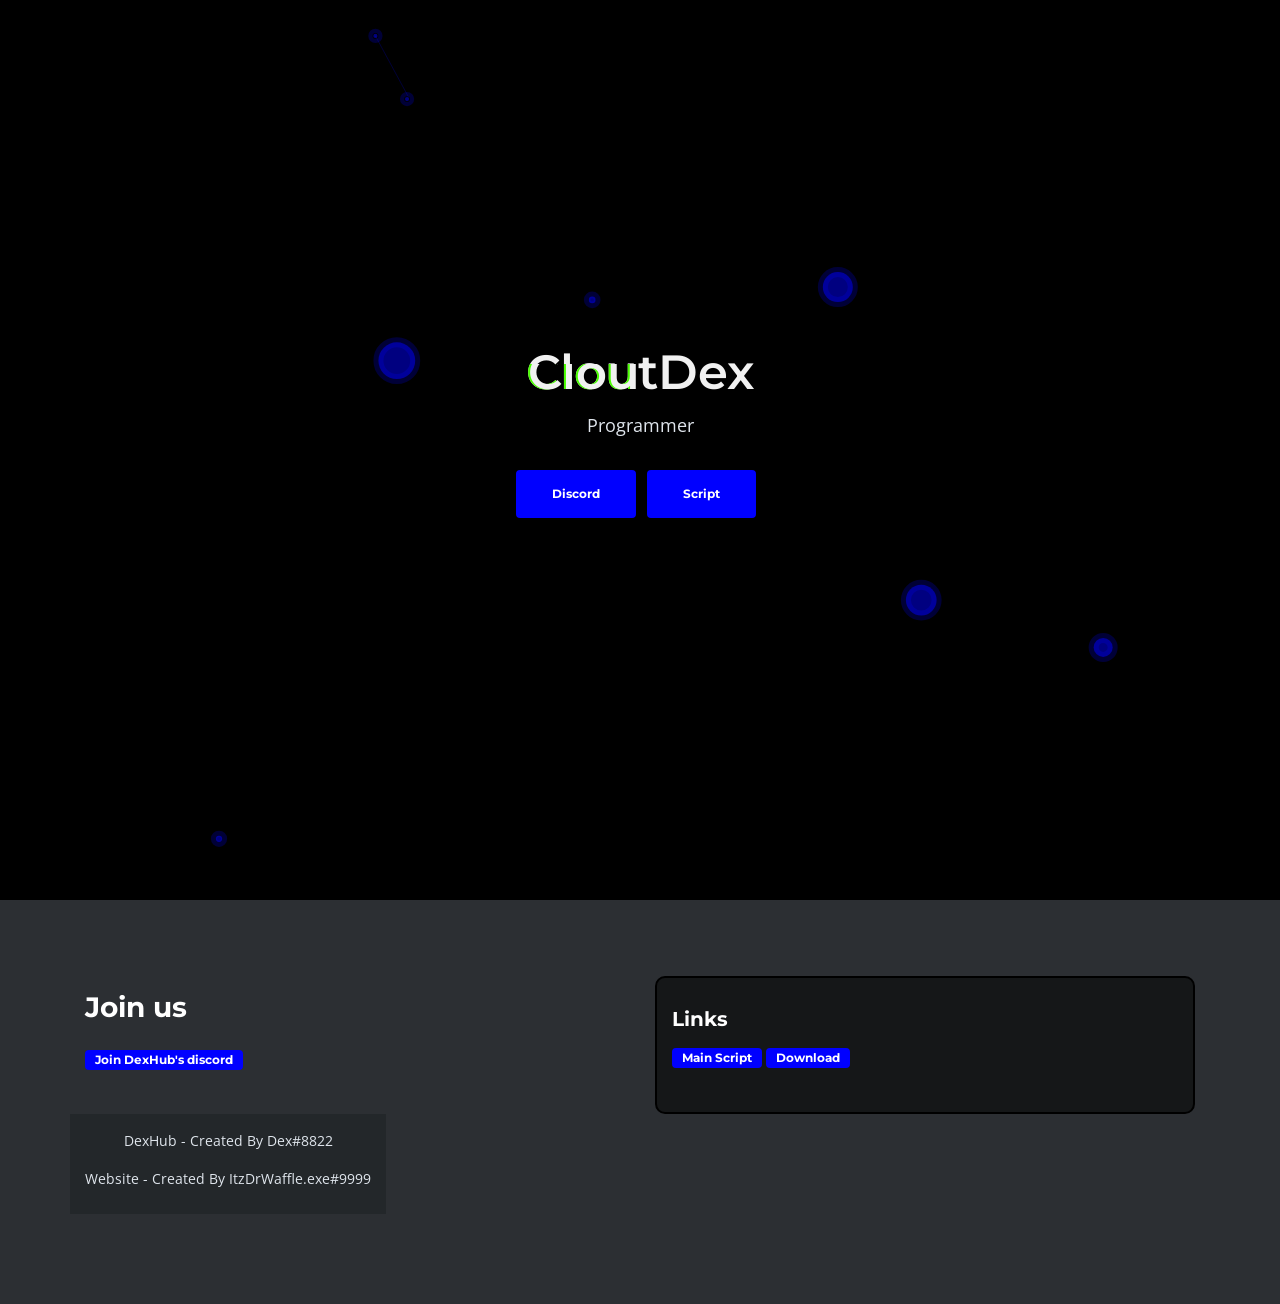
==== index.html @ 320de99d "Update index.html" ====
<!DOCTYPE html>
<html lang="en">
<head>
    <meta charset="utf-8">
    <meta name="viewport" content="width=device-width, initial-scale=1, shrink-to-fit=no">

    <!-- SEO Meta Tags -->
    <meta name="description" content="DexHub is a mediocre Script Hub">
    <meta name="author" content="ItzDrWaffle.exe#9999">

    <!-- OG Meta Tags to improve the way the post looks when you share the page on LinkedIn, Facebook, Google+ ETC -->
	<meta name="theme-color" content="#220af7">
	<meta property="og:site_name" content="dex wuz here" /> <!-- website name -->
	<meta property="og:site" content="https://cloutdex.xyz/index.html" /> <!-- website link -->
	<meta property="og:title" content="CloutDex"/> <!-- title shown in the actual shared post -->
	<meta property="og:description" content="Dex is kool" /> <!-- description shown in the actual shared post -->
	<meta property="og:image" content="https://cloutdex.xyz/images/gaming.gif" /> <!-- image link, make sure it's jpg --> <!-- where do you want your post to link to -->
	<meta property="og:type" content="article" />

    <!-- Website Title -->
    <title>DexHub</title>

    <!-- Styles -->
    <link href="css/glitch.css" rel="stylesheet" type="text/css">
    <link href="https://fonts.googleapis.com/css?family=Montserrat:500,700&display=swap&subset=latin-ext" rel="stylesheet">
    <link href="https://fonts.googleapis.com/css?family=Open+Sans:400,400i,600&display=swap&subset=latin-ext" rel="stylesheet">
    <link href="css/bootstrap.css" rel="stylesheet">
    <link href="css/fontawesome-all.css" rel="stylesheet">
    <link href="css/swiper.css" rel="stylesheet">
	<link href="css/magnific-popup.css" rel="stylesheet">
	<link href="css/styles.css" rel="stylesheet">

	<!-- Favicon  -->
    <link rel="icon" href="images/DexHub.png">
</head>
<body data-spy="scroll" data-target=".fixed-top">

 
<!--	<div id="spinner" class="spinner-wrapper">
        <div class="spinner">
            <div class="bounce1"></div>
            <div class="bounce2"></div>
            <div class="bounce3"></div>
        </div>
    </div> --!>

    <!-- Header -->
    <header id="header" class="header">
        <div id="particles-js"></div>
        <script src="js/particles.js"></script>
        <canvas class="particles-js-canvas-el" style="width: 100%; height: 100%;" width="1680" height="686"></canvas>
        <div class="header-content">
            <div class="container">
                <div class="row">
                    <div class="col-lg-12">
                        <div class="text-container">
                            <h1 class="glitch" data-text="CloutDex" style="text-align: center; color: #f1f1f1; font-size: 48px; font-weight: 600;">CloutDex</h1>
                            <p class="p-heading p-large">Programmer</p>
                            
                            <a class="btn-solid-lg page-scroll" href="https://discord.io/dexhub">Discord</a>
                             <a class="btn-solid-lg page-scroll" href="loader.lua">Script</a>
                        </div>
                        
                    </div> <!-- end of col -->
                </div> <!-- end of row -->
            </div> <!-- end of container -->
        </div> <!-- end of header-content -->
    </header> <!-- end of header -->
    <!-- end of header -->    
    <div id="DM_me" class="form-2">
        <div class="container">
            <div class="row">
                <div class="col-lg-6">
                    <div class="text-container">
                        <div class="section-title"></div>
                        <h2>Join us</h2>
                        <p></p>
                        <ul class="list-unstyled li-space-lg">
                            <li>
                                <a class="btn_smaller" href="https://discord.io/dexhub">Join DexHub's discord</a>
                            </li>
                        </ul>
                        <h3></h3>
                    </div> <!-- end of text-container -->
                </div> <!-- end of col -->
                <div class="col-lg-6">

                      <!-- Footer -->
    <div class="footer">
        <div class="container">
            <div class="row">
                <div class="col-md-6">
                    <div class="text-container about">
                    </div> <!-- end of text-container -->
                </div> <!-- end of col -->
                <div class="col-md-2">
                    <div class="text-container">
                        <h4>Links</h4>
                        <ul class="list-unstyled li-space-lg white">
                            
                            <li>
                                <a class="btn_smaller" href="loader.lua">Main Script</a>
                                <a class="btn_smaller" href="https://cdn.discordapp.com/attachments/861447264349061162/899840182386298950/dexhub.lua">Download</a>
                            </li>
                            <li>
                            <!--    <a class="white" href="privacy-policy.html">Privacy Policy</a> -->
                            <a class="" href="#"></a>
                            </li>
                        </ul>
                    </div> <!-- end of text-container -->
                </div> <!-- end of col -->
               
                </div> <!-- end of col -->
                <!-- piece left out yes I know you can read this
                <div class=")">
                    <div class="text-container">
                        <h4></h4>
                        <ul class="list-unstyled li-space-lg">
                            <li>
                                <a class="white" href="#your-link"></a>
                            </li>
                            <li>
                                <a class="white" href="#your-link"></a>
                            </li>
                            <li>
                                <a class="white" href="#your-link"></a>
                            </li>
                        </ul>
                    </div>
                </div>
                -->
            </div> <!-- end of row -->
        </div> <!-- end of container -->
    </div> <!-- end of footer -->
    <!-- end of footer -->


<!-- Copyright -->
    <div class="copyright">
        <div class="container">
            <div class="row">
                <div class="col-lg-12">
                    <p class="p-small">DexHub - Created By Dex#8822</p>
                    <p class="p-small">Website - Created By ItzDrWaffle.exe#9999 </p>
                </div>
            </div>
        </div>
    </div>
<!-- end of copyright -->


    <!-- Scripts -->
    <script src="js/particles.js"></script>
    <script src="js/jquery.min.js"></script> <!-- jQuery for Bootstrap's JavaScript plugins -->
    <script src="js/popper.min.js"></script> <!-- Popper tooltip library for Bootstrap -->
    <script src="js/bootstrap.min.js"></script> <!-- Bootstrap framework -->
    <script src="js/jquery.easing.min.js"></script> <!-- jQuery Easing for smooth scrolling between anchors -->
    <script src="js/swiper.min.js"></script> <!-- Swiper for image and text sliders -->
    <script src="js/jquery.magnific-popup.js"></script> <!-- Magnific Popup for lightboxes -->
    <script src="js/morphext.min.js"></script> <!-- Morphtext rotating text in the header -->
    <script src="js/isotope.pkgd.min.js"></script> <!-- Isotope for filter -->
    <script src="js/validator.min.js"></script> <!-- Validator.js - Bootstrap plugin that validates forms -->
    <script src="js/scripts.js"></script> <!-- Custom scripts -->
</body>
</html>
---- css/glitch.css ----
.glitch {
	color: white;
	font-size: 150px;
	text-transform: upercase;
	position: relative;
	text-align: center;
  }
  .glitch::before,
  .glitch::after {
	content: attr(data-text);
	position: absolute;
	top: 0;
	left: 0;
	width: 100%;
	height: 100%;
	background: transparent;
  }
  .glitch::before {
	left: 2px;
	text-shadow: -2px 0 #49FC00;
	clip: rect(24px, 550px, 90px, 0);
	animation: glitch-anim-2 3s infinite linear alternate-reverse;
  }
  .glitch::after {
	left: -2px;
	text-shadow: -2px 0 #b300fc;
	clip: rect(85px, 550px, 140px, 0);
	animation: glitch-anim 2.5s infinite linear alternate-reverse;
  }
  @-webkit-keyframes glitch-anim {
	0% {
	  clip: rect(1px, 9999px, 88px, 0);
	}
	4.166666666666666% {
	  clip: rect(26px, 9999px, 96px, 0);
	}
	8.333333333333332% {
	  clip: rect(7px, 9999px, 117px, 0);
	}
	12.5% {
	  clip: rect(79px, 9999px, 135px, 0);
	}
	16.666666666666664% {
	  clip: rect(57px, 9999px, 29px, 0);
	}
	20.833333333333336% {
	  clip: rect(14px, 9999px, 89px, 0);
	}
	25% {
	  clip: rect(82px, 9999px, 19px, 0);
	}
	29.166666666666668% {
	  clip: rect(129px, 9999px, 135px, 0);
	}
	33.33333333333333% {
	  clip: rect(7px, 9999px, 134px, 0);
	}
	37.5% {
	  clip: rect(78px, 9999px, 38px, 0);
	}
	41.66666666666667% {
	  clip: rect(9px, 9999px, 16px, 0);
	}
	45.83333333333333% {
	  clip: rect(134px, 9999px, 113px, 0);
	}
	50% {
	  clip: rect(9px, 9999px, 99px, 0);
	}
	54.166666666666664% {
	  clip: rect(61px, 9999px, 91px, 0);
	}
	58.333333333333336% {
	  clip: rect(49px, 9999px, 71px, 0);
	}
	62.5% {
	  clip: rect(80px, 9999px, 30px, 0);
	}
	66.66666666666666% {
	  clip: rect(137px, 9999px, 98px, 0);
	}
	70.83333333333334% {
	  clip: rect(129px, 9999px, 136px, 0);
	}
	75% {
	  clip: rect(110px, 9999px, 69px, 0);
	}
	79.16666666666666% {
	  clip: rect(60px, 9999px, 149px, 0);
	}
	83.33333333333334% {
	  clip: rect(123px, 9999px, 2px, 0);
	}
	87.5% {
	  clip: rect(31px, 9999px, 115px, 0);
	}
	91.66666666666666% {
	  clip: rect(97px, 9999px, 37px, 0);
	}
	95.83333333333334% {
	  clip: rect(70px, 9999px, 146px, 0);
	}
	100% {
	  clip: rect(55px, 9999px, 20px, 0);
	}
  }
  @keyframes glitch-anim {
	0% {
	  clip: rect(1px, 9999px, 88px, 0);
	}
	4.166666666666666% {
	  clip: rect(26px, 9999px, 96px, 0);
	}
	8.333333333333332% {
	  clip: rect(7px, 9999px, 117px, 0);
	}
	12.5% {
	  clip: rect(79px, 9999px, 135px, 0);
	}
	16.666666666666664% {
	  clip: rect(57px, 9999px, 29px, 0);
	}
	20.833333333333336% {
	  clip: rect(14px, 9999px, 89px, 0);
	}
	25% {
	  clip: rect(82px, 9999px, 19px, 0);
	}
	29.166666666666668% {
	  clip: rect(129px, 9999px, 135px, 0);
	}
	33.33333333333333% {
	  clip: rect(7px, 9999px, 134px, 0);
	}
	37.5% {
	  clip: rect(78px, 9999px, 38px, 0);
	}
	41.66666666666667% {
	  clip: rect(9px, 9999px, 16px, 0);
	}
	45.83333333333333% {
	  clip: rect(134px, 9999px, 113px, 0);
	}
	50% {
	  clip: rect(9px, 9999px, 99px, 0);
	}
	54.166666666666664% {
	  clip: rect(61px, 9999px, 91px, 0);
	}
	58.333333333333336% {
	  clip: rect(49px, 9999px, 71px, 0);
	}
	62.5% {
	  clip: rect(80px, 9999px, 30px, 0);
	}
	66.66666666666666% {
	  clip: rect(137px, 9999px, 98px, 0);
	}
	70.83333333333334% {
	  clip: rect(129px, 9999px, 136px, 0);
	}
	75% {
	  clip: rect(110px, 9999px, 69px, 0);
	}
	79.16666666666666% {
	  clip: rect(60px, 9999px, 149px, 0);
	}
	83.33333333333334% {
	  clip: rect(123px, 9999px, 2px, 0);
	}
	87.5% {
	  clip: rect(31px, 9999px, 115px, 0);
	}
	91.66666666666666% {
	  clip: rect(97px, 9999px, 37px, 0);
	}
	95.83333333333334% {
	  clip: rect(70px, 9999px, 146px, 0);
	}
	100% {
	  clip: rect(55px, 9999px, 20px, 0);
	}
  }
  @-webkit-keyframes glitch-anim-2 {
	6.666666666666667% {
	  clip: rect(45px, 9999px, 112px, 0);
	}
	10% {
	  clip: rect(101px, 9999px, 99px, 0);
	}
	13.333333333333334% {
	  clip: rect(98px, 9999px, 38px, 0);
	}
	16.666666666666664% {
	  clip: rect(7px, 9999px, 25px, 0);
	}
	20% {
	  clip: rect(145px, 9999px, 46px, 0);
	}
	23.333333333333332% {
	  clip: rect(7px, 9999px, 73px, 0);
	}
	26.666666666666668% {
	  clip: rect(90px, 9999px, 106px, 0);
	}
	30% {
	  clip: rect(114px, 9999px, 136px, 0);
	}
	33.33333333333333% {
	  clip: rect(41px, 9999px, 103px, 0);
	}
	36.666666666666664% {
	  clip: rect(122px, 9999px, 4px, 0);
	}
	40% {
	  clip: rect(67px, 9999px, 19px, 0);
	}
	43.333333333333336% {
	  clip: rect(83px, 9999px, 22px, 0);
	}
	46.666666666666664% {
	  clip: rect(122px, 9999px, 132px, 0);
	}
	50% {
	  clip: rect(28px, 9999px, 2px, 0);
	}
	53.333333333333336% {
	  clip: rect(114px, 9999px, 123px, 0);
	}
	56.666666666666664% {
	  clip: rect(110px, 9999px, 58px, 0);
	}
	60% {
	  clip: rect(18px, 9999px, 18px, 0);
	}
	63.33333333333333% {
	  clip: rect(11px, 9999px, 5px, 0);
	}
	66.66666666666666% {
	  clip: rect(147px, 9999px, 51px, 0);
	}
	70% {
	  clip: rect(32px, 9999px, 39px, 0);
	}
	73.33333333333333% {
	  clip: rect(34px, 9999px, 6px, 0);
	}
	76.66666666666667% {
	  clip: rect(91px, 9999px, 118px, 0);
	}
	80% {
	  clip: rect(3px, 9999px, 66px, 0);
	}
	83.33333333333334% {
	  clip: rect(126px, 9999px, 149px, 0);
	}
	86.66666666666667% {
	  clip: rect(44px, 9999px, 91px, 0);
	}
	90% {
	  clip: rect(129px, 9999px, 110px, 0);
	}
	93.33333333333333% {
	  clip: rect(63px, 9999px, 82px, 0);
	}
	96.66666666666667% {
	  clip: rect(58px, 9999px, 72px, 0);
	}
	100% {
	  clip: rect(105px, 9999px, 81px, 0);
	}
  }
  @keyframes glitch-anim-2 {
	6.666666666666667% {
	  clip: rect(45px, 9999px, 112px, 0);
	}
	10% {
	  clip: rect(101px, 9999px, 99px, 0);
	}
	13.333333333333334% {
	  clip: rect(98px, 9999px, 38px, 0);
	}
	16.666666666666664% {
	  clip: rect(7px, 9999px, 25px, 0);
	}
	20% {
	  clip: rect(145px, 9999px, 46px, 0);
	}
	23.333333333333332% {
	  clip: rect(7px, 9999px, 73px, 0);
	}
	26.666666666666668% {
	  clip: rect(90px, 9999px, 106px, 0);
	}
	30% {
	  clip: rect(114px, 9999px, 136px, 0);
	}
	33.33333333333333% {
	  clip: rect(41px, 9999px, 103px, 0);
	}
	36.666666666666664% {
	  clip: rect(122px, 9999px, 4px, 0);
	}
	40% {
	  clip: rect(67px, 9999px, 19px, 0);
	}
	43.333333333333336% {
	  clip: rect(83px, 9999px, 22px, 0);
	}
	46.666666666666664% {
	  clip: rect(122px, 9999px, 132px, 0);
	}
	50% {
	  clip: rect(28px, 9999px, 2px, 0);
	}
	53.333333333333336% {
	  clip: rect(114px, 9999px, 123px, 0);
	}
	56.666666666666664% {
	  clip: rect(110px, 9999px, 58px, 0);
	}
	60% {
	  clip: rect(18px, 9999px, 18px, 0);
	}
	63.33333333333333% {
	  clip: rect(11px, 9999px, 5px, 0);
	}
	66.66666666666666% {
	  clip: rect(147px, 9999px, 51px, 0);
	}
	70% {
	  clip: rect(32px, 9999px, 39px, 0);
	}
	73.33333333333333% {
	  clip: rect(34px, 9999px, 6px, 0);
	}
	76.66666666666667% {
	  clip: rect(91px, 9999px, 118px, 0);
	}
	80% {
	  clip: rect(3px, 9999px, 66px, 0);
	}
	83.33333333333334% {
	  clip: rect(126px, 9999px, 149px, 0);
	}
	86.66666666666667% {
	  clip: rect(44px, 9999px, 91px, 0);
	}
	90% {
	  clip: rect(129px, 9999px, 110px, 0);
	}
	93.33333333333333% {
	  clip: rect(63px, 9999px, 82px, 0);
	}
	96.66666666666667% {
	  clip: rect(58px, 9999px, 72px, 0);
	}
	100% {
	  clip: rect(105px, 9999px, 81px, 0);
	}
  }
---- css/styles.css ----
/* Template: Aria - Business HTML Landing Page Template
   Author: Inovatik
   Created: Jul 2019
   Description: Master CSS file
*/

/*****************************************
Table Of Contents:

01. General Styles
02. Preloader
03. Navigation
04. Header
05. Intro
06. Description
07. Services
08. Details 1
09. Details 2
10. Testimonials
11. Call Me
12. Projects
13. Project Lightboxes
14. Team
15. About
16. Contact
17. Footer
18. Copyright
19. Back To Top Button
20. Extra Pages
21. Media Queries
******************************************/

/*****************************************
Colors:

- Backgrounds - light gray #2C2F33
- Background - dark blue #2c2f33
- Backgrounds navbar, footer - dark gray #113448
- Buttons, bullets, icons - green #14bf98
- Headings text - black #484a46
- Body text - gray #787976
- Body text - light gray #dfe5ec
******************************************/


/******************************/
/*     01. General Styles     */
/******************************/
body,
html {
    width: 100%;
	height: 100%;
}

body, p {
	color: #fff;
	font: 400 1rem/1.5625rem "Open Sans", sans-serif;
}

.p-large {
	font: 400 1.125rem/1.625rem "Open Sans", sans-serif;
}

.p-small {
	font: 400 0.875rem/1.375rem "Open Sans", sans-serif;
}

.p-heading {
	margin-bottom: 3.5rem;
	text-align: center;
}

.li-space-lg li {
	margin-bottom: 0.375rem;
}

.indent {
	padding-left: 1.25rem;
}

h1 {
	color: #484a46;
	font: 700 2.5rem/3rem "Montserrat", sans-serif;
}

h2 {
	color: #ffffff;
	font: 700 1.75rem/2.125rem "Montserrat", sans-serif;
}

h3 {
	color: #0000FF;
	font: 700 1.375rem/1.75rem "Montserrat", sans-serif;
}

h4 {
	color: #484a46;
	font: 700 1.25rem/1.625rem "Montserrat", sans-serif;
}

h5 {
	color: #484a46;
	font: 700 1.125rem/1.5rem "Montserrat", sans-serif;
}

h6 {
	color: #484a46;
	font: 700 1rem/1.375rem "Montserrat", sans-serif;
}

a {
	color: #ffffff;
	text-decoration: underline;
}

a:hover {
	color: #0000FF;
	text-decoration: underline;
}

a.green {
	color: #0000FF;
}

a.white,
.white {
	color: #dfe5ec;
}

.testimonial-text {
	font-style: italic;
}

.testimonial-author {
	font: 700 1rem/1.375rem "Montserrat", sans-serif;
}

strong {
	color: #484a46;
}

.section-title {
	color: #0000FF;
	font: 500 0.8125rem/1.125rem "Montserrat", sans-serif;
}

.btn-solid-reg {
	display: inline-block;
	padding: 1.1875rem 1.875rem 1.1875rem 1.875rem;
	border: 0.125rem solid #0000FF;
	border-radius: 0.25rem;
	background-color: #0000FF;
	color: rgb(0, 0, 0);
	font: 700 0.75rem/0 "Montserrat", sans-serif;
	text-decoration: none;
	transition: all 0.2s;
}
.btn_smaller {
	display: inline-block;
	padding: 0.500rem 0.500rem 0.500rem 0.500rem;
	border: 0.125rem solid #0000FF;
	border-radius: 0.25rem;
	background-color: #0000FF;
	color: rgb(0, 0, 0);
	font: 700 0.75rem/0 "Montserrat", sans-serif;
	text-decoration: none;
	transition: all 0.2s;
}

.btn_smaller:hover {
	background-color: transparent;
	color: #0000FF;	
	text-decoration: none;
}

.btn-solid-reg:hover {
	background-color: transparent;
	color: #0000FF;
	text-decoration: none;
}

.btn-solid-lg {
	display: inline-block;
	padding: 1.375rem 2.125rem 1.375rem 2.125rem;
	border: 0.125rem solid #0000FF;
	border-radius: 0.25rem;
	background-color: #0000FF;
	color: #ffffff;
	font: 700 0.75rem/0 "Montserrat", sans-serif;
	text-decoration: none;
	transition: all 0.2s;
}

.btn-solid-lg:hover {
	background-color: transparent;
	color: #0000FF;
	text-decoration: none;
}

.btn-outline-reg {
	display: inline-block;
	padding: 1.1875rem 1.875rem 1.1875rem 1.875rem;
	border: 0.125rem solid #0000FF;
	border-radius: 0.25rem;
	background-color: transparent;
	color: #0000FF;
	font: 700 0.75rem/0 "Montserrat", sans-serif;
	text-decoration: none;
	transition: all 0.2s;
}

.btn-outline-reg:hover {
	background-color: #787976;
	color: #fff;
	text-decoration: none;
}

.btn-outline-lg {
	display: inline-block;
	padding: 1.375rem 2.125rem 1.375rem 2.125rem;
	border: 0.125rem solid #787976;
	border-radius: 0.25rem;
	background-color: transparent;
	color: #787976;
	font: 700 0.75rem/0 "Montserrat", sans-serif;
	text-decoration: none;
	transition: all 0.2s;
}

.btn-outline-lg:hover {
	background-color: #787976;
	color:  #2C2F33;
	text-decoration: none;
}

.btn-outline-sm {
	display: inline-block;
	padding: 1rem 1.625rem 0.9375rem 1.625rem;
	border: 0.125rem solid #787976;
	border-radius: 0.25rem;
	background-color: transparent;
	color: #787976;
	font: 700 0.75rem/0 "Montserrat", sans-serif;
	text-decoration: none;
	transition: all 0.2s;
}

.btn-outline-sm:hover {
	background-color: #787976;
	color: #fff;
	text-decoration: none;
}

.form-group {
	position: relative;
	margin-bottom: 1.25rem;
}

.form-group.has-error.has-danger {
	margin-bottom: 0.625rem;
}

.form-group.has-error.has-danger .help-block.with-errors ul {
	margin-top: 0.375rem;
}

.label-control {
	position: absolute;
	top: 0.8125rem;
	left: 1.375rem;
	color: #787976;
	opacity: 1;
	font: 400 0.875rem/1.375rem "Open Sans", sans-serif;
	cursor: text;
	transition: all 0.2s ease;
}

/* IE10+ hack to solve lower label text position compared to the rest of the browsers */
@media screen and (-ms-high-contrast: active), screen and (-ms-high-contrast: none) {
	.label-control {
		top: 0.9375rem;
	}
}

.form-control-input:focus + .label-control,
.form-control-input.notEmpty + .label-control,
.form-control-textarea:focus + .label-control,
.form-control-textarea.notEmpty + .label-control {
	top: 0.125rem;
	opacity: 1;
	font-size: 0.75rem;
	font-weight: 500;
}

.form-control-input,
.form-control-select {
	display: block; /* needed for proper display of the label in Firefox, IE, Edge */
	width: 100%;
	padding-top: 1.25rem;
	padding-bottom: 0.25rem;
	padding-left: 1.3125rem;
	border: 1px solid #dadada;
	border-radius: 0.25rem;
	background-color: #2c2f33;
	color: #787976;
	font: 400 0.875rem/1.375rem "Open Sans", sans-serif;
	transition: all 0.2s;
	-webkit-appearance: none; /* removes inner shadow on form inputs on ios safari */
}

.form-control-select {
	padding-top: 0.5rem;
	padding-bottom: 0.5rem;
	height: 3rem;
}

/* IE10+ hack to solve lower label text position compared to the rest of the browsers */
@media screen and (-ms-high-contrast: active), screen and (-ms-high-contrast: none) {
	.form-control-input {
		padding-top: 1.25rem;
		padding-bottom: 0.75rem;
		line-height: 1.75rem;
	}

	.form-control-select {
		padding-top: 0.875rem;
		padding-bottom: 0.75rem;
		height: 3.125rem;
		line-height: 2.125rem;
	}
}

select {
    /* you should keep these first rules in place to maintain cross-browser behavior */
    -webkit-appearance: none;
	-moz-appearance: none;
	-ms-appearance: none;
    -o-appearance: none;
    appearance: none;
    background-image: url('../images/down-arrow.png');
    background-position: 96% 50%;
    background-repeat: no-repeat;
    outline: none;
}

select::-ms-expand {
    display: none; /* removes the ugly default down arrow on select form field in IE11 */
}

.form-control-textarea {
	display: block; /* used to eliminate a bottom gap difference between Chrome and IE/FF */
	width: 100%;
	height: 8rem; /* used instead of html rows to normalize height between Chrome and IE/FF */
	padding-top: 1.25rem;
	padding-left: 1.3125rem;
	border: 1px solid #dadada;
	border-radius: 0.25rem;
	background-color: #fff;
	color: #787976;
	font: 400 1rem/1.5625rem "Open Sans", sans-serif;
	transition: all 0.2s;
}

.form-control-input:focus,
.form-control-select:focus,
.form-control-textarea:focus {
	border: 1px solid #a1a1a1;
	outline: none; /* Removes blue border on focus */
}

.form-control-input:hover,
.form-control-select:hover,
.form-control-textarea:hover {
	border: 1px solid #a1a1a1;
}

.checkbox {
	font: 400 0.875rem/1.375rem "Open Sans", sans-serif;
}

input[type='checkbox'] {
	vertical-align: -15%;
	margin-right: 0.375rem;
}

/* IE10+ hack to raise checkbox field position compared to the rest of the browsers */
@media screen and (-ms-high-contrast: active), screen and (-ms-high-contrast: none) {
	input[type='checkbox'] {
		vertical-align: -9%;
	}
}

.form-control-submit-button {
	display: inline-block;
	width: 100%;
	height: 3.125rem;
	border: 0.125rem solid #0000FF;
	border-radius: 0.25rem;
	background-color: #0000FF;
	color: #fff;
	font: 700 0.75rem/1.75rem "Montserrat", sans-serif;
	cursor: pointer;
	transition: all 0.2s;
}

.form-control-submit-button:hover {
	background-color: transparent;
	color: #0000FF;
}

/* Form Success And Error Message Formatting */
#lmsgSubmit.h3.text-center.tada.animated,
#cmsgSubmit.h3.text-center.tada.animated,
#pmsgSubmit.h3.text-center.tada.animated,
#lmsgSubmit.h3.text-center,
#cmsgSubmit.h3.text-center,
#pmsgSubmit.h3.text-center {
	display: block;
	margin-bottom: 0;
	color: #b93636;
	font: 400 1.125rem/1rem "Open Sans", sans-serif;
}

.help-block.with-errors .list-unstyled {
	color: #787976;
	font-size: 0.75rem;
	line-height: 1.125rem;
	text-align: left;
}

.help-block.with-errors ul {
	margin-bottom: 0;
}
/* end of form success and error message formatting */

/* Form Success And Error Message Animation - Animate.css */
@-webkit-keyframes tada {
	from {
		-webkit-transform: scale3d(1, 1, 1);
		-ms-transform: scale3d(1, 1, 1);
		transform: scale3d(1, 1, 1);
	}
	10%, 20% {
		-webkit-transform: scale3d(.9, .9, .9) rotate3d(0, 0, 1, -3deg);
		-ms-transform: scale3d(.9, .9, .9) rotate3d(0, 0, 1, -3deg);
		transform: scale3d(.9, .9, .9) rotate3d(0, 0, 1, -3deg);
	}
	30%, 50%, 70%, 90% {
		-webkit-transform: scale3d(1.1, 1.1, 1.1) rotate3d(0, 0, 1, 3deg);
		-ms-transform: scale3d(1.1, 1.1, 1.1) rotate3d(0, 0, 1, 3deg);
		transform: scale3d(1.1, 1.1, 1.1) rotate3d(0, 0, 1, 3deg);
	}
	40%, 60%, 80% {
		-webkit-transform: scale3d(1.1, 1.1, 1.1) rotate3d(0, 0, 1, -3deg);
		-ms-transform: scale3d(1.1, 1.1, 1.1) rotate3d(0, 0, 1, -3deg);
		transform: scale3d(1.1, 1.1, 1.1) rotate3d(0, 0, 1, -3deg);
	}
	to {
		-webkit-transform: scale3d(1, 1, 1);
		-ms-transform: scale3d(1, 1, 1);
		transform: scale3d(1, 1, 1);
	}
}

@keyframes tada {
	from {
		-webkit-transform: scale3d(1, 1, 1);
		-ms-transform: scale3d(1, 1, 1);
		transform: scale3d(1, 1, 1);
	}
	10%, 20% {
		-webkit-transform: scale3d(.9, .9, .9) rotate3d(0, 0, 1, -3deg);
		-ms-transform: scale3d(.9, .9, .9) rotate3d(0, 0, 1, -3deg);
		transform: scale3d(.9, .9, .9) rotate3d(0, 0, 1, -3deg);
	}
	30%, 50%, 70%, 90% {
		-webkit-transform: scale3d(1.1, 1.1, 1.1) rotate3d(0, 0, 1, 3deg);
		-ms-transform: scale3d(1.1, 1.1, 1.1) rotate3d(0, 0, 1, 3deg);
		transform: scale3d(1.1, 1.1, 1.1) rotate3d(0, 0, 1, 3deg);
	}
	40%, 60%, 80% {
		-webkit-transform: scale3d(1.1, 1.1, 1.1) rotate3d(0, 0, 1, -3deg);
		-ms-transform: scale3d(1.1, 1.1, 1.1) rotate3d(0, 0, 1, -3deg);
		transform: scale3d(1.1, 1.1, 1.1) rotate3d(0, 0, 1, -3deg);
	}
	to {
		-webkit-transform: scale3d(1, 1, 1);
		-ms-transform: scale3d(1, 1, 1);
		transform: scale3d(1, 1, 1);
	}
}

.tada {
	-webkit-animation-name: tada;
	animation-name: tada;
}

.animated {
	-webkit-animation-duration: 1s;
	animation-duration: 1s;
	-webkit-animation-fill-mode: both;
	animation-fill-mode: both;
}
/* end of form success and error message animation - Animate.css */

/* Fade-move Animation For Lightbox - Magnific Popup */
/* at start */
.my-mfp-slide-bottom .zoom-anim-dialog {
	opacity: 0;
	transition: all 0.2s ease-out;
	-webkit-transform: translateY(-1.25rem) perspective(37.5rem) rotateX(10deg);
	-ms-transform: translateY(-1.25rem) perspective(37.5rem) rotateX(10deg);
	transform: translateY(-1.25rem) perspective(37.5rem) rotateX(10deg);
}

/* animate in */
.my-mfp-slide-bottom.mfp-ready .zoom-anim-dialog {
	opacity: 1;
	-webkit-transform: translateY(0) perspective(37.5rem) rotateX(0);
	-ms-transform: translateY(0) perspective(37.5rem) rotateX(0);
	transform: translateY(0) perspective(37.5rem) rotateX(0);
}

/* animate out */
.my-mfp-slide-bottom.mfp-removing .zoom-anim-dialog {
	opacity: 0;
	-webkit-transform: translateY(-0.625rem) perspective(37.5rem) rotateX(10deg);
	-ms-transform: translateY(-0.625rem) perspective(37.5rem) rotateX(10deg);
	transform: translateY(-0.625rem) perspective(37.5rem) rotateX(10deg);
}

/* dark overlay, start state */
.my-mfp-slide-bottom.mfp-bg {
	opacity: 0;
	transition: opacity 0.2s ease-out;
}

/* animate in */
.my-mfp-slide-bottom.mfp-ready.mfp-bg {
	opacity: 0.8;
}
/* animate out */
.my-mfp-slide-bottom.mfp-removing.mfp-bg {
	opacity: 0;
}
/* end of fade-move animation for lightbox - magnific popup */

/* Fade Animation For Image Slider - Magnific Popup */
@-webkit-keyframes fadeIn {
	from {
		opacity: 0;
	}
	to {
		opacity: 1;
	}
}

@keyframes fadeIn {
	from {
		opacity: 0;
	}
	to {
		opacity: 1;
	}
}

.fadeIn {
	-webkit-animation: fadeIn 0.6s;
	animation: fadeIn 0.6s;
}

@-webkit-keyframes fadeOut {
	from {
		opacity: 1;
	}
	to {
		opacity: 0;
	}
}

@keyframes fadeOut {
	from {
		opacity: 1;
	}
	to {
		opacity: 0;
	}
}

.fadeOut {
	-webkit-animation: fadeOut 0.8s;
	animation: fadeOut 0.8s;
}
/* end of fade animation for image slider - magnific popup */

/*************************/
/*     02. Preloader     */
/*************************/
.spinner-wrapper {
	position: fixed;
	z-index: 999999;
	top: 0;
	right: 0;
	bottom: 0;
	left: 0;
	background: #2C2F33;
}

.spinner {
	position: absolute;
	top: 50%; /* centers the loading animation vertically one the screen */
	left: 50%; /* centers the loading animation horizontally one the screen */
	width: 3.75rem;
	height: 1.25rem;
	margin: -0.625rem 0 0 -1.875rem; /* is width and height divided by two */ 
	text-align: center;
}

.spinner > div {
	display: inline-block;
	width: 1rem;
	height: 1rem;
	border-radius: 100%;
	background-color: #fff;
	-webkit-animation: sk-bouncedelay 1.4s infinite ease-in-out both;
	animation: sk-bouncedelay 1.4s infinite ease-in-out both;
}

.spinner .bounce1 {
	-webkit-animation-delay: -0.32s;
	animation-delay: -0.32s;
}

.spinner .bounce2 {
	-webkit-animation-delay: -0.16s;
	animation-delay: -0.16s;
}

@-webkit-keyframes sk-bouncedelay {
	0%, 80%, 100% { -webkit-transform: scale(0); }
	40% { -webkit-transform: scale(1.0); }
}

@keyframes sk-bouncedelay {
	0%, 80%, 100% { 
		-webkit-transform: scale(0);
		-ms-transform: scale(0);
		transform: scale(0);
	} 40% { 
		-webkit-transform: scale(1.0);
		-ms-transform: scale(1.0);
		transform: scale(1.0);
	}
}


/**************************/
/*     03. Navigation     */
/**************************/
.navbar-custom {
	padding-top: 0.375rem;
	padding-bottom: 0.375rem;
	background-color: #1a1f22;
	box-shadow: 0 0.0625rem 0.375rem 0 rgba(0, 0, 0, 0.1);
	font: 600 0.875rem/0.875rem "Open Sans", sans-serif;
	transition: all 0.2s;
}

.navbar-custom .navbar-brand {
	font-size: 0;
}

.navbar-custom .navbar-brand.logo-image img {
    width: 2rem;
	height: 2rem;
	-webkit-backface-visibility: hidden;
}

.navbar-custom .navbar-brand.logo-text {
	margin-top: 0.25rem;
	margin-bottom: 0.25rem;
	font: 700 2.25rem/1.5rem "Montserrat", sans-serif;
	color: #fff;
	text-decoration: none;
}

.navbar-custom .navbar-nav {
	margin-top: 0.75rem;
	margin-bottom: 0.5rem;
}

.navbar-custom .nav-item .nav-link {
	padding: 0.625rem 0.75rem 0.625rem 0.75rem;
	color: #fff;
	text-decoration: none;
	transition: all 0.2s ease;
}

.navbar-custom .nav-item .nav-link:hover,
.navbar-custom .nav-item .nav-link.active {
	color: #0000FF;
}

/* Dropdown Menu */
.navbar-custom .dropdown:hover > .dropdown-menu {
	display: block; /* this makes the dropdown menu stay open while hovering it */
	min-width: auto;
	animation: fadeDropdown 0.2s; /* required for the fade animation */
}

@keyframes fadeDropdown {
    0% {
        opacity: 0;
    }

    100% {
        opacity: 1;
    }
}

.navbar-custom .dropdown-toggle:focus { /* removes dropdown outline on focus  */
	outline: 0;
}

.navbar-custom .dropdown-menu {
	margin-top: 0;
	border: none;
	border-radius: 0.25rem;
	background-color: #1a1f22;
}

.navbar-custom .dropdown-item {
	color: #fff;
	text-decoration: none;
}

.navbar-custom .dropdown-item:hover {
	background-color: #1a1f22;
}

.navbar-custom .dropdown-item .item-text {
	font: 600 0.875rem/0.875rem "Open Sans", sans-serif;
}

.navbar-custom .dropdown-item:hover .item-text {
	color: #0000FF;
}

.navbar-custom .dropdown-items-divide-hr {
	width: 100%;
	height: 1px;
	margin: 0.75rem auto 0.75rem auto;
	border: none;
	background-color: #b5bcc4;
	opacity: 0.2;
}
/* end of dropdown menu */

.navbar-custom .social-icons {
	display: none;
}

.navbar-custom .navbar-toggler {
	border: none;
	color: #fff;
	font-size: 2rem;
}

.navbar-custom button[aria-expanded='false'] .navbar-toggler-awesome.fas.fa-times{
	display: none;
}

.navbar-custom button[aria-expanded='false'] .navbar-toggler-awesome.fas.fa-bars{
	display: inline-block;
}

.navbar-custom button[aria-expanded='true'] .navbar-toggler-awesome.fas.fa-bars{
	display: none;
}

.navbar-custom button[aria-expanded='true'] .navbar-toggler-awesome.fas.fa-times{
	display: inline-block;
	margin-right: 0.125rem;
}

/* ---- reset ---- */

body {
	margin: 0;
	font:normal 75% Arial, Helvetica, sans-serif;
  }
  
  canvas {
	display: block;
  }
  
  /* ---- particles.js container ---- */
  
  #particles-js {
	position: absolute;
	width: 100%;
	height: 100%;
	background-color: #000000;
	background-image: url("");
	background-repeat: no-repeat;
	background-size: cover;
	background-position: 50% 50%;
  }
  
  /* ---- stats.js ---- */
  
  .count-particles{
	background: #000022;
	position: absolute;
	top: 48px;
	left: 0;
	width: 80px;
	color: #13E8E9;
	font-size: .8em;
	text-align: left;
	text-indent: 4px;
	line-height: 14px;
	padding-bottom: 2px;
	font-family: Helvetica, Arial, sans-serif;
	font-weight: bold;
  }
  
  .js-count-particles{
	font-size: 1.1em;
  }
  
  #stats,
  .count-particles{
	-webkit-user-select: none;
  }
  
  #stats{
	border-radius: 3px 3px 0 0;
	overflow: hidden;
  }
  
  .count-particles{
	border-radius: 0 0 3px 3px;
  }
/*********************/
/*    04. Header     */
/*********************/
.header {
	background: linear-gradient(rgba(#0000FF15), rgba(#0000FF15)), url('../images/oo.gif') center center no-repeat;
	background-size: cover;
}

.header .header-content {
	padding-top: 8rem;
	padding-bottom: 2.125rem;
	text-align: center;
}

.header .text-container {
	margin-bottom: 3rem;
}

.header h1 {
	margin-bottom: 0.5rem;
	color: #0000FF;
}

.header .p-large {
	margin-bottom: 2rem;
	color: #dfe5ec;
}

.header .btn-solid-lg {
	margin-right: 0.5rem;
	margin-bottom: 1.25rem;
}


/*********************/
/*     05. Intro     */
/*********************/
.basic-1 {
	padding-top: 6.5rem;
	padding-bottom: 3rem;
}

.basic-1 .text-container {
	margin-bottom: 3rem;
}

.basic-1 .section-title {
	margin-bottom: 0.5rem;
}

.basic-1 h2 {
	margin-bottom: 1.375rem;
}

.basic-1 .testimonial-author {
	color: #484a46;
}

/* Hover Animation */
.basic-1 .image-container {
	overflow: hidden;
	border-radius: 0.25rem;
}

.basic-1 .image-container img {
	margin: 0;
	border-radius: 0.25rem;
	transition: all 0.3s;
}

.basic-1 .image-container:hover img {
	-moz-transform: scale(1.15);
	-webkit-transform: scale(1.15);
	transform: scale(1.15);
}
/* end of hover animation */


/***************************/
/*     06. Description     */
/***************************/
.cards-1 {
	padding-top: 3rem;
	padding-bottom: 2.875rem;
}

.cards-1 .card {
	margin-bottom: 2.5rem;
	border: none;
	text-align: center;
}

.cards-1 .fa-stack {
	width: 6rem;
	height: 6rem;
	margin-right: auto;
	margin-bottom: 1rem;
	margin-left: auto;
	line-height: 6rem;
	text-align: left;
}

.cards-1 .fa-stack .hexagon {
	position: absolute;
	width: 6rem;
	height: 6rem;
	background: url('../images/hexagon-green.svg') center center no-repeat;
	background-size: 6rem 6rem;
}

.cards-1 .fa-stack-1x {
	color: #fff;
	font-size: 2rem;
}

.cards-1 .card-body {
	padding: 0;
}

.cards-1 .card-title {
	margin-bottom: 0.625rem;
}


/************************/
/*     07. Services     */
/************************/
.cards-2 {
	padding-top: 6.625rem;
	padding-bottom: 1.25rem;
	background-color: #23272a;
}

.cards-2 .section-title {
	margin-bottom: 0.5rem;
	text-align: center;
}

.cards-2 h2 {
	margin-bottom: 3.25rem;
	text-align: center;
}

.cards-2 .card {
	margin-bottom: 5.625rem;
	border: none;
	background-color: transparent;
}

.cards-2 .card-image img {
	border-top-left-radius: 0.375rem;
	border-top-right-radius: 0.375rem;
}

.cards-2 .card-body {
	padding: 2.25rem 2rem 2.125rem 2rem;
	border: 1px solid #111213;
	border-bottom-left-radius: 0.375rem;
	border-bottom-right-radius: 0.375rem;
	background-color: #1a1f22;
}

.cards-2 h3 {
	margin-bottom: 0.75rem;
	text-align: center;
}

.cards-2 .list-unstyled {
	margin-bottom: 1.5rem;
}

.cards-2 .list-unstyled .fas {
	color: #0000FF;
	font-size: 0.5rem;
	line-height: 1.375rem;
}

.cards-2 .list-unstyled .media-body {
	margin-left: 0.625rem;
}

.cards-2 .price {
	margin-bottom: 0.25rem;
	color: #484a46;
	font: 700 1rem/1.5rem "Montserrat", sans-serif;
	text-align: center;
}

.cards-2 .price span {
	color: #0000FF;
}

.cards-2 .button-container {
	margin-top: -1.375rem;
	text-align: center;
}

.cards-2 .btn-solid-reg:hover {
	background-color: transparent;
}


/*************************/
/*     08. Details 1     */
/*************************/
.accordion .area-1 {
	height: 27rem;
	background: url('../images/lunsec_LI.jpg') center center no-repeat;
	background-size: cover;
}

.accordion .accordion-container {
	max-width: 90%;
	margin-right: auto;
	margin-left: auto;
	padding-top: 6.375rem;
	padding-bottom: 1.5rem;
}

.accordion h2 {
	margin-bottom: 1.625rem;
}

.accordion .item {
	margin-bottom: 2rem;
}

.accordion h4 {
	margin-bottom: 0;
}

.accordion span[aria-expanded="true"] .circle-numbering,
.accordion span[aria-expanded="false"] .circle-numbering {
	display: inline-block;
	width: 2.25rem;
	height: 2.25rem;
	margin-right: 0.875rem;
	border: 0.125rem solid #0000FF;
	border-radius: 50%;
	background-color: #ffffff;
	color: #2c2f33;
	font: 700 1rem/2.125rem "Montserrat", sans-serif;
	text-align: center;
	vertical-align: middle;
	cursor: pointer;
	transition: all 0.2s ease;
}

.accordion span[aria-expanded="false"] .circle-numbering {
	border: 0.125rem solid #484a46;
	background-color: transparent;
	color: #484a46;
}

.accordion .item:hover span[aria-expanded="false"] .circle-numbering {
	border: 0.125rem solid #0000FF;
	color: #0000FF;
}

.accordion .accordion-title {
	display: inline-block;
	width: 70%;
	margin-top: 0.125rem;
	margin-bottom: 0.25rem;
	color: #484a46;
	font: 700 1.25rem/1.75rem "Montserrat", sans-serif;
	vertical-align: middle;
	cursor: pointer;
	transition: all 0.2s ease;
}

.accordion .item:hover .accordion-title {
	color: #0000FF;
}

.accordion span[aria-expanded="true"] .accordion-title {
	color: #0000FF;
}

.accordion .accordion-body {
	margin-left: 3.125rem;
}


/*************************/
/*     09. Details 2     */
/*************************/
.tabs .tabs-container {
	max-width: 90%;
	margin-right: auto;
	margin-left: auto;
	padding-top: 2rem;
	padding-bottom: 5.75rem;
}

.tabs .nav-tabs {
	justify-content: center;
	margin-bottom: 1.125rem;
	border-bottom: none;
}

.tabs .nav-link {
	margin-right: 1.625rem;
	margin-bottom: 0.875rem;
	padding: 0;
	border: none;
	border-radius: 0.25rem;
	color: #c1cace;
	font: 700 1.375rem/1.375rem "Montserrat", sans-serif;
	text-decoration: none;
	transition: all 0.2s ease;
}

.tabs .nav-link:hover,
.tabs .nav-link.active {
	color: #0000FF;
}

.tabs .nav-link .fas {
	margin-right: 0.125rem;
	font-size: 0.875rem;
	vertical-align: 20%;
}

.tabs #tab-1 .progress-container {
	margin-top: 1.5rem;
}

.tabs #tab-1 .progress-container .title {
	margin-bottom: 0.25rem;
	color: #484a46;
	font: 600 0.875rem/1.25rem "Open Sans", sans-serif;
}

.tabs #tab-1 .progress {
	height: 1.375rem;
	margin-bottom: 1.125rem;
	border-radius: 0.125rem;
	background-color: #f9fafc;
}

.tabs #tab-1 .progress-bar {
	display: block;
	padding-left: 1.5rem;
	border-radius: 0.125rem;
	background: linear-gradient(to bottom right, #0000FF, #0000FF);
}

.tabs #tab-1 .progress-bar.first {
	width: 100%;
}

.tabs #tab-1 .progress-bar.second {
	width: 75%;
}

.tabs #tab-1 .progress-bar.third {
	width: 90%;
}

.tabs #tab-2 .list-unstyled {
	margin-top: 1.75rem;
	margin-bottom: 0;
	vertical-align: top;
}

.tabs #tab-2 .list-unstyled .media {
	margin-bottom: 2rem;
}

.tabs #tab-2 .list-unstyled .media-bullet {
	color: #0000FF;
	font-weight: 600;
	font-size: 2rem;
	line-height: 2rem;
}

.tabs #tab-2 .list-unstyled .media-body {
	margin-left: 0.875rem;
}

.tabs #tab-3 .list-unstyled .fas {
	color: #0000FF;
	font-size: 0.5rem;
	line-height: 1.375rem;
}

.tabs #tab-3 .list-unstyled .media-body {
	margin-left: 0.625rem;
}

.tabs #tab-3 .list-unstyled {
	margin-bottom: 1.75rem;
}

.tabs .area-2 {
	height: 27rem;
	background: url('../images/aa.gif') center center no-repeat;
	background-size: cover;
}


/****************************/
/*     10. Testimonials     */
/****************************/
.slider {
	padding-top: 6.375rem;
	padding-bottom: 6.5rem;
	background-color: #fff;
}

.slider h2 {
	margin-bottom: 0.75rem;
	text-align: center;
}

.slider .slider-container {
	position: relative;
}

.slider .swiper-container {
	position: static;
	width: 90%;
	text-align: center;
}

.slider .swiper-button-prev:focus,
.slider .swiper-button-next:focus {
	/* even if you can't see it chrome you can see it on mobile device */
	outline: none;
}

.slider .swiper-button-prev {
	left: -0.5rem;
	background-image: url("data:image/svg+xml;charset=utf-8,%3Csvg%20xmlns%3D'http%3A%2F%2Fwww.w3.org%2F2000%2Fsvg'%20viewBox%3D'0%200%2028%2044'%3E%3Cpath%20d%3D'M0%2C22L22%2C0l2.1%2C2.1L4.2%2C22l19.9%2C19.9L22%2C44L0%2C22L0%2C22L0%2C22z'%20fill%3D'%23787976'%2F%3E%3C%2Fsvg%3E");
	background-size: 1.125rem 1.75rem;
}

.slider .swiper-button-next {
	right: -0.5rem;
	background-image: url("data:image/svg+xml;charset=utf-8,%3Csvg%20xmlns%3D'http%3A%2F%2Fwww.w3.org%2F2000%2Fsvg'%20viewBox%3D'0%200%2028%2044'%3E%3Cpath%20d%3D'M27%2C22L27%2C22L5%2C44l-2.1-2.1L22.8%2C22L2.9%2C2.1L5%2C0L27%2C22L27%2C22z'%20fill%3D'%23787976'%2F%3E%3C%2Fsvg%3E");
	background-size: 1.125rem 1.75rem;
}

.slider .card {
	position: relative;
	border: none;
	background-color: transparent;
}

.slider .card-image {
	width: 6rem;
	height: 6rem;
	margin-right: auto;
	margin-bottom: 0.25rem;
	margin-left: auto;
	border-radius: 50%;
}

.slider .card .card-body {
	padding-bottom: 0;
}

.slider .testimonial-text {
	margin-bottom: 0.625rem;
}

.slider .testimonial-author {
	color: #484a46;
}


/**********************/
/*     11. Call Me    */
/**********************/
.form-1 {
	padding-top: 6.625rem;
	padding-bottom: 5.625rem;
	background-color: #2c2f33;
}

.form-1 .text-container {
	margin-bottom: 4rem;
}

.form-1 .section-title {
	margin-bottom: 0.5rem;
}

.form-1 h2 {
	margin-bottom: 1.375rem;
	color: #fff;
}

.form-1 .list-unstyled .fas {
	color: #0000FF;
	font-size: 0.5rem;
	line-height: 1.375rem;
}

.form-1 .list-unstyled .media-body {
	margin-left: 0.625rem;
}

.form-1 .label-control {
	color: #fff;
}

.form-1 .form-control-input,
.form-1 .form-control-select {
	border: 1px solid #39728f;
	background-color: #2a5d77;
	color: #fff;
}

.form-1 .form-control-textarea {
	border: 1px solid #39728f;
	background-color: #2a5d77;
	color: #fff;
}

.form-1 .form-control-input:focus,
.form-1 .form-control-input:hover,
.form-1 .form-control-select:focus,
.form-1 .form-control-select:hover,
.form-1 .form-control-textarea:focus,
.form-1 .form-control-textarea:hover {
	border: 1px solid #fff;
}

#lmsgSubmit.h3.text-center.tada.animated,
#lmsgSubmit.h3.text-center {
	color: #fff;
}

.form-1 .help-block.with-errors .list-unstyled {
	color: #dfe5ec;
}


/************************/
/*     12. Projects     */
/************************/
.filter {
	padding-top: 6.5rem;
	padding-bottom: 7rem;
}

.filter .section-title {
	margin-bottom: 0.5rem;
}

.filter h2,
.filter .section-title {
	text-align: center;
}

.filter h2 {
	margin-bottom: 3.25rem;
}

.filter .button-group {
	text-align: center;
}

.filter .button-group a {
	display: inline-block;
	margin-right: 0.1875rem;
	margin-bottom: 0.5rem;
	margin-left: 0.1875rem;
	padding: 0.3125rem 1.375rem 0.25rem 1.375rem;
	border-radius: 0.25rem;
	background-color: #f1f4f7;
	color: #7b7e85;
	font: 700 0.75rem/1.25rem "Montserrat", sans-serif;
	cursor: pointer;
	transition: all 0.2s ease;
}

.filter .button-group a:hover {
	background-color: #0000FF;
	color: #fff;
}

.filter .button-group a.button.is-checked {
	background-color: #0000FF;
	color: #fff;
}

.filter .grid {
	margin-top: 1.25rem;
	border-radius: 0.375rem;
}

/* Hover Animation */
.filter .element-item {
	position: relative;
	float: left;
	overflow: hidden;
	width: 50%;
	background-color: #000; /* to hide 1px white margin in IE */
}

.filter .element-item img {
	max-width: 100%;
	margin: 0;
	transition: all 0.3s;
}

.filter .element-item:hover img {
	-moz-transform: scale(1.15);
	-webkit-transform: scale(1.15);
	transform: scale(1.15);
}
/* end of hover animation */

.filter .element-item .element-item-overlay {
	position: absolute;
	z-index: 2;
	top: 0;
	left: 0;
	width: 100%;
	height: 100%;
	background-color: rgba(0, 0, 0, 0.4);
	opacity: 1;
	text-align: center;
	transition: all 0.3s;
}

.filter .element-item .element-item-overlay span {
	position: absolute;
	z-index: 3;
	top: 42%;
	right: 0;
	left: 0;
	color: #fff;
	font: 700 1.125rem/1.625rem "Montserrat", sans-serif;
}


/**********************************/
/*     13. Project Lightboxes     */
/**********************************/
.lightbox-basic {
	position: relative;
	max-width: 62.5rem;
	margin: 2.5rem auto;
	padding: 1.5625rem;
	border-radius: 0.25rem;
	background: #fff;
	text-align: left;
}

.lightbox-basic img {
	margin-right: auto;
	margin-bottom: 2rem;
	margin-left: auto;
	border-radius: 0.25rem;
}

.lightbox-basic .line-heading {
	width: 3rem;
	height: 1px;
	margin-top: 0;
	margin-bottom: 0.625rem;
	margin-left: 0;
	border: none;
	background-color: #0000FF;
}

.lightbox-basic h6 {
	margin-bottom: 2rem;
}

.lightbox-basic .testimonial-container {
	margin-top: 1.75rem;
	margin-bottom: 2.125rem;
	padding: 1.125rem 1.5rem 1.125rem 1.5rem;
	border-radius: 0.25rem;
	background-color: #2C2F33;
}

.lightbox-basic .testimonial-text {
	margin-bottom: 0.5rem;
}

.lightbox-basic .testimonial-author {
	margin-bottom: 0;
}

.lightbox-basic .btn-solid-reg,
.lightbox-basic .btn-outline-reg {
	margin-right: 0.375rem;
	margin-bottom: 1rem;
}

.lightbox-basic a.mfp-close.as-button {
	position: relative;
	width: auto;
	height: auto;
	margin-right: 0.5rem;
	color: #484a46;
	opacity: 1;
}

.lightbox-basic a.mfp-close.as-button:hover {
	color: #f2f2f2;
}

.lightbox-basic button.mfp-close.x-button {
	position: absolute;
	top: -0.375rem;
	right: -0.375rem;
	width: 2.75rem;
	height: 2.75rem;
}


/********************/
/*     14. Team     */
/********************/
.basic-2 {
	padding-top: 6.375rem;
	padding-bottom: 3.375rem;
	background-color: #2C2F33;
	text-align: center;
}

.basic-2 h2 {
	margin-bottom: 0.75rem;
}

.basic-2 .team-member {
	display: inline-block;
	max-width: 13rem;
	margin-right: 1.5rem;
	margin-bottom: 3.5rem;
	margin-left: 1.5rem;
}

/* Hover Animation */
.basic-2 .image-wrapper {
	overflow: hidden;
	margin-bottom: 1.5rem;
}

.basic-2 .image-wrapper img {
	margin: 0;
	transition: all 0.3s;
}

.basic-2 .image-wrapper:hover img {
	-moz-transform: scale(1.15);
	-webkit-transform: scale(1.15);
	transform: scale(1.15);
}
/* end of hover animation */

.basic-2 .team-member .p-large {
	margin-bottom: 0.25rem;
}

.basic-2 .team-member .job-title {
	margin-bottom: 0.75rem;
	color: #484a46;
	font: 700 1rem/1.375rem "Montserrat", sans-serif;
}

.basic-2 .fa-stack {
	width: 1.75rem;
	height: 1.75rem;
	margin-right: 0.125rem;
	margin-left: 0.125rem;
}

.basic-2 .fa-stack .hexagon {
	position: absolute;
	left: 0;
	width: 1.75rem;
	height: 1.75rem;
	background: url('../images/hexagon-green.svg') center center no-repeat;
	background-size: 1.75rem 1.75rem;
	transition: all 0.2s ease;
}

.basic-2 .fa-stack:hover .hexagon {
	background: url('../images/hexagon-white.svg') center center no-repeat;
	background-size: 1.75rem 1.75rem;
}

.basic-2 .fa-stack-1x {
	font-size: 0.6875rem;
	line-height: 1.75rem;
	color: #fff;
	transition: all 0.2s ease;
}

.basic-2 .fa-stack:hover .fa-stack-1x {
	color: #0000FF;
}


/*********************/
/*     15. About     */
/*********************/
.counter {
	padding-top: 6.875rem;
	padding-bottom: 5.25rem;
}

.counter .image-container {
	margin-bottom: 3rem;
}

.counter .image-container img {
	border-radius: 0.25rem;
}

.counter .section-title {
	margin-bottom: 0.5rem;
}

.counter h2 {
	margin-bottom: 1.375rem;
}

.counter .list-unstyled {
	margin-bottom: 1.5rem;
}

.counter .list-unstyled .fas {
	color: #0000FF;
	font-size: 0.5rem;
	line-height: 1.375rem;
}

.counter .list-unstyled .media-body {
	margin-left: 0.625rem;
}

.counter #counter {
	text-align: center;
}

.counter #counter .cell {
	display: inline-block;
	width: 9.5rem;
	margin-bottom: 0.75rem;
}

.counter #counter .counter-value {
	display: inline-block;
	margin-bottom: 0.125rem;
	color: #0000FF;
	font: 700 2.875rem/3.25rem "Montserrat", sans-serif;
	vertical-align: middle;
}

.counter #counter .counter-info {
	display: inline-block;
	margin-left: 0.5rem;
	font-size: 0.875rem;
	line-height: 1.25rem;
	vertical-align: middle;
}


/***********************/
/*     16. Contact     */
/***********************/
.form-2 {
	padding-top: 6.625rem;
	padding-bottom: 5.625rem;
	background-color: #2C2F33;
}

.form-2 .text-container {
	margin-bottom: 3rem;
}

.form-2 .section-title {
	margin-bottom: 0.5rem;
 }

.form-2 h2 {
	margin-bottom: 1.375rem;
}

.form-2 .list-unstyled {
	margin-bottom: 2.25rem;
	font-size: 1rem;
	line-height: 1.625rem;
}

.form-2 .list-unstyled .fas,
.form-2 .list-unstyled .fab {
	margin-right: 0.5rem;
	font-size: 0.875rem;
	color: #0000FF;
}

.form-2 .list-unstyled .fa-phone {
	vertical-align: 3%;
}

.form-2 h3 {
	margin-bottom: 1rem;
}

.form-2 .fa-stack {
	margin-right: 0.25rem;
	margin-bottom: 0.75rem;
	margin-left: 0.125rem;
	width: 3.25rem;
	height: 3.25rem;
}

.form-2 .fa-stack .hexagon {
	position: absolute;
	width: 3.25rem;
	height: 3.25rem;
	background: url('../images/hexagon-green.svg') center center no-repeat;
	background-size: 3.25rem 3.25rem;
	transition: all 0.2s ease;
}

.form-2 .fa-stack:hover .hexagon {
	background: url('../images/hexagon-white.svg') center center no-repeat;
	background-size: 3.25rem 3.25rem;
}

.form-2 .fa-stack-1x {
	font-size: 1.5rem;
	line-height: 3.25rem;
	color: #fff;
	transition: all 0.2s ease;
}

.form-2 .fa-stack:hover .fa-stack-1x {
	color: #0000FF;
}


/**********************/
/*     17. Footer     */
/**********************/
.footer {
    padding-top: 5rem;
    background-color: #151718;
    border-radius: 10px;
    border: 2px solid #000;
    padding: 0px;
    width: px;
    height: px
}

.footer .text-container {
	margin-bottom: 0rem;
}

.footer h4 {
	margin-bottom: 0.75rem;
	color: #fff;
}

.footer p,
.footer ul {
	font-size: 0.875rem;
	line-height: 1.375rem;
}


/*************************/
/*     18. Copyright     */
/*************************/
.copyright {
	padding-top: 1rem;
	padding-bottom: 0.5rem;
	background-color: #23272a;
	text-align: center;
}

.copyright p,
.copyright a {
	color: #dfe5ec;
	text-decoration: none;
}


/**********************************/
/*     19. Back To Top Button     */
/**********************************/
a.back-to-top {
	position: fixed;
	z-index: 999;
	right: 0.75rem;
	bottom: 0.75rem;
	display: none;
	width: 2.625rem;
	height: 2.625rem;
	border-radius: 1.875rem;
	background: #0000FF url("../images/up-arrow.png") no-repeat center 47%;
	background-size: 1.125rem 1.125rem;
	text-indent: -9999px;
}

a:hover.back-to-top {
	background-color: #13aa87;
}


/***************************/
/*     20. Extra Pages     */
/***************************/
.ex-header {
	padding-top: 8rem;
	padding-bottom: 5rem;
	background-color: #2c2f33;
	text-align: center;
}

.ex-header h1 {
	color: #fff;
}

.div_above_footer {
	text-align: center;
	margin: auto;
}

.ex-basic-1 {
	padding-top: 2rem;
	padding-bottom: 0.875rem;
	background-color: #2C2F33;
}

.ex-basic-1 .breadcrumbs {
	margin-bottom: 1rem;
}

.ex-basic-1 .breadcrumbs .fa {
	margin-right: 0.5rem;
	margin-left: 0.625rem;
}

.ex-basic-2 {
	padding-top: 4.75rem;
	padding-bottom: 4rem;
}

.ex-basic-2 h3 {
	margin-bottom: 1rem;
}

.ex-basic-2 .text-container {
	margin-bottom: 3.625rem;
}

.ex-basic-2 .text-container.last {
	margin-bottom: 0;
}

.ex-basic-2 .list-unstyled .fas {
	color: #0000FF;
	font-size: 0.5rem;
	line-height: 1.375rem;
}

.ex-basic-2 .list-unstyled .media-body {
	margin-left: 0.625rem;
}

.ex-basic-2 .form-container {
	margin-top: 2.5rem;
}

.ex-basic-2 .btn-outline-reg {
	margin-top: 1.75rem;
}


/*****************************/
/*     21. Media Queries     */
/*****************************/
/* Min-width width 768px */
@media (min-width: 768px) {

	/* General Styles */
	.p-heading {
		width: 85%;
		margin-right: auto;
		margin-left: auto;
	}
	/* end of general styles */


	/* Navigation */
	.navbar-custom {
		padding: 2.125rem 1.5rem 2.125rem 2rem;
		box-shadow: none;
        background: transparent;
	}

	.navbar-custom .navbar-brand.logo-text {
		color: #fff;
	}

	.navbar-custom .navbar-nav {
		margin-top: 0;
		margin-bottom: 0;
	}

	.navbar-custom .nav-item .nav-link {
		padding: 0.25rem 0.75rem 0.25rem 0.75rem;
	}

	.navbar-custom .nav-item .nav-link:hover,
	.navbar-custom .nav-item .nav-link.active {
		color: #0000FF;
	}

	.navbar-custom.top-nav-collapse {
        padding: 0.375rem 1.5rem 0.375rem 2rem;
		box-shadow: 0 0.0625rem 0.375rem 0 rgba(0, 0, 0, 0.1);
		background-color: #1a1f22;
	}

	.navbar-custom.top-nav-collapse .navbar-brand.logo-text {
		color: #fff;
	}

	.navbar-custom.top-nav-collapse .nav-item .nav-link {
		color: #fff;
	}

	.navbar-custom.top-nav-collapse .nav-item .nav-link:hover,
	.navbar-custom.top-nav-collapse .nav-item .nav-link.active {
		color: #0000FF;
	}

	.navbar-custom .dropdown-menu {
		padding-top: 1rem;
		padding-bottom: 1rem;
		border-top: 0.75rem solid rgba(0, 0, 0, 0);
		border-radius: 0.25rem;
		box-shadow: 0 0.25rem 0.375rem 0 rgba(0, 0, 0, 0.03);
	}

	.navbar-custom.top-nav-collapse .dropdown-menu {
		border-top: 0.125rem solid rgba(0, 0, 0, 0);
	}

	.navbar-custom .dropdown-item {
		padding-top: 0.25rem;
		padding-bottom: 0.25rem;
	}

	.navbar-custom .dropdown-items-divide-hr {
		width: 84%;
	}
	/* end of navigation */


	/* Header */
	.header .header-content {
		padding-top: 13rem;
		padding-bottom: 7.5rem;
	}

	.header h1 {
		font: 700 3.5rem/4rem "Montserrat", sans-serif;
	}
	/* end of header */


	/* Details 1 */
	.accordion .accordion-container {
		max-width: 70%;
	}
	/* end of details 1 */


	/* Details 2 */
	.tabs .tabs-container {
		max-width: 70%;
	}

	.tabs #tab-2 .list-unstyled {
		display: inline-block;
		width: 45%;
		margin-top: 0;
	}

	.tabs #tab-2 .list-unstyled.first {
		margin-right: 2rem;
	}
	/* end of details 2 */


	/* Testimonials */
	.slider .swiper-button-prev {
		left: 1rem;
		width: 1.375rem;
		background-size: 1.375rem 2.125rem;
	}

	.slider .swiper-button-next {
		right: 1rem;
		width: 1.375rem;
		background-size: 1.375rem 2.125rem;
	}
	/* end of testimonials */


	/* Projects */
	.filter .element-item {
		width: 25%;
	}

	.filter .element-item .element-item-overlay {
		opacity: 0;
		transition: opacity 0.3s ease;
	}

	.filter .element-item:hover .element-item-overlay {
		opacity: 1;
	}
	/* end of projects */


	/* About */
	.counter #counter {
		text-align: left;
	}

	.counter #counter .cell {
	}
	/* end of about */


	/* Contact */
	.form-2 .list-unstyled li {
		display: inline-block;
		margin-right: 1rem;
	}

	.form-2 .list-unstyled .address {
		display: block;
	}
	/* end of contact */


	/* Extra Pages */
	.ex-header {
		padding-top: 11rem;
		padding-bottom: 9rem;
	}

	.ex-basic-2 .form-container {
		margin-top: 0.5rem;
	}
	/* end of extra pages */
}
/* end of min-width width 768px */


/* Min-width width 992px */
@media (min-width: 992px) {

	/* General Styles */
	.p-heading {
		width: 65%;
	}
	/* end of general styles */


	/* Navigation */
	.navbar-custom .social-icons {
		display: block;
		margin-left: 0.5rem;
	}

	.navbar-custom .fa-stack {
		margin-left: 0.375rem;
		font-size: 0.8125rem;
	}

	.navbar-custom .fa-stack .hexagon {
		width: 1.625rem;
		height: 1.625rem;
		position: absolute;
		background: url('../images/hexagon-green.svg') center center no-repeat;
		background-size: 1.625rem 1.625rem;
		transition: all 0.2s ease;
	}

	.navbar-custom .fa-stack:hover .hexagon {
		background: url('../images/hexagon-white.svg') center center no-repeat;
		background-size: 1.625rem 1.625rem;
	}

	.navbar-custom .fa-stack-1x {
		font-size: 0.6875rem;
		line-height: 1.625rem;
		color: #fff;
		transition: all 0.2s ease;
	}

	.navbar-custom .fa-stack:hover .fa-stack-1x {
		color: #0000FF;
	}
	/* end of navigation */


	/* Header */
	.header .header-content {
		padding-top: 14rem;
		padding-bottom: 15rem;
	}

	.header .text-container {
		margin-top: 6.5rem;
	}
	/* end of header */


	/* Intro */
	.basic-1 {
		padding-top: 6.875rem;
	}

	.basic-1 .text-container {
		margin-bottom: 0;
	}
	/* end of intro */


	/* Description */
	.cards-1 .card {
		display: inline-block;
		max-width: 17.5rem;
		text-align: left;
		vertical-align: top;
	}

	.cards-1 div.card:nth-child(3n+2) {
		margin-right: 2.5rem;
		margin-left: 2.5rem;
	}
	/* end of description */


	/* Services */
	.cards-2 .card {
		max-width: 18.25rem;
		display: inline-block;
		vertical-align: top;
	}

	.cards-2 .col-lg-12 div.card:nth-child(3n+2) {
		margin-right: 1.25rem;
		margin-left: 1.25rem;
	}
	/* end of services */


	/* Details 1 */
	.accordion {
		height: 34.625rem;
	}

	.accordion .area-1 {
		width: 50%;
		height: 100%;
		display: inline-block;
	}

	.accordion .area-2 {
		width: 50%;
		height: 100%;
		display: inline-block;
		vertical-align: top;
	}

	.accordion .accordion-container {
		max-width: 88%;
		margin-left: 2rem;
		padding-bottom: 0;
	}

	.accordion .accordion-title {
		width: 85%;
	}
	/* end of details 1 */


	/* Details 2 */
	.tabs {
		height: 36.125rem;
	}

	.tabs .area-1 {
		width: 50%;
		height: 100%;
		display: inline-block;
		vertical-align: top;
	}

	.tabs .area-2 {
		width: 50%;
		height: 100%;
		display: inline-block;
	}

	.tabs .tabs-container {
		max-width: 88%;
		margin-left: 2rem;
		padding-top: 6.75rem;
		padding-bottom: 0;
	}

	.tabs .nav-tabs {
		justify-content: flex-start;
	}
	/* end of details 2 */


	/* Call Me */
	.form-1 {
		padding-top: 7rem;
	}

	.form-1 .text-container {
		margin-bottom: 0;
	}
	/* end of call me */


	/* Project Lightboxes */
	.lightbox-basic img {
		margin-bottom: 0;
	}

	.lightbox-basic h3 {
		margin-top: 0.375rem;
	}

	.lightbox-basic .btn-solid-reg,
	.lightbox-basic .btn-outline-reg {
		margin-bottom: 0;
	}
	/* end of project lightboxes */


	/* Team */
	.basic-2 .team-member {
		width: 12.75rem;
		max-width: 100%;
		margin-right: 0.75rem;
		margin-left: 0.75rem;
	}
	/* end of team */


	/* About */
	.counter .image-container {
		margin-bottom: 0;
	}
	/* end of about */


	/* Contact */
	.form-2 {
		padding-top: 6.875rem;
	}

	.form-2 .text-container {
		margin-bottom: 0;
	}
	/* end of contact */


	/* Extra Pages */
	.ex-header h1 {
		width: 80%;
		margin-right: auto;
		margin-left: auto;
	}

	.ex-basic-2 {
		padding-bottom: 5rem;
	}
	/* end of extra pages */
}
/* end of min-width width 992px */


/* Min-width width 1200px */
@media (min-width: 1200px) {

	/* General Styles */
	.p-heading {
		width: 55%;
	}
	/* end of general styles */


	/* Navigation */
	.navbar-custom {
		padding-right: 5rem;
		padding-left: 5rem;
	}

	.navbar-custom.top-nav-collapse {
		padding-right: 5rem;
		padding-left: 5rem;
	}
	/* end of navigation */


	/* Header */
	.header .header-content {
		padding-top: 14.75rem;
		padding-bottom: 17.5rem;
	}
	/* end of header */


	/* Intro */
	.basic-1 .text-container {
		margin-top: 1.875rem;
		margin-right: 3rem;
	}
	/* end of intro */


	/* Description */
	.cards-1 .card {
		max-width: 21rem;
	}

	.cards-1 div.card:nth-child(3n+2) {
		margin-right: 2.875rem;
		margin-left: 2.875rem;
	}
	/* end of description */


	/* Services */
	.cards-2 .card {
		max-width: 20.875rem;
	}

	.cards-2 .card-body {
		padding: 2.25rem 2.5rem 2.125rem 2.5rem;
	}

	.cards-2 .col-lg-12 div.card:nth-child(3n+2) {
		margin-right: 3rem;
		margin-left: 3rem;
	}
	/* end of services */


	/* Details 1 */
	.accordion .accordion-container {
		max-width: 28rem;
		margin-left: 5rem;
	}
	/* end of details 1 */


	/* Details 2 */
	.tabs .tabs-container {
		max-width: 28rem;
		margin-right: 5rem;
		margin-left: auto;
	}

	.tabs #tab-2 .media-wrapper.first {
		margin-right: 2rem;
	}
	/* end of details 2 */


	/* Call Me */
	.form-1 .text-container {
		margin-top: 1.375rem;
		margin-right: 1.75rem;
		margin-left: 3rem
	}

	.form-1 form {
		margin-left: 1.75rem;
		margin-right: 3rem
	}
	/* end of call me */


	/* Projects */
	.filter .element-item {
		width: 17.3125rem; /* to eliminate grid overflow problem on hard refresh */
		height: 16.875rem;
	}

	.filter .element-item .element-item-overlay span {
		top: 45%;
	}
	/* end of projects */


	/* Team */
	.basic-2 .team-member {
		width: 14.375rem;
		margin-right: 1.375rem;
		margin-left: 1.375rem;
	}
	/* end of team */


	/* About */
	.counter {
		padding-bottom: 6.125rem;
	}

	.counter .image-container {
		margin-right: 1.5rem;
	}

	.counter .text-container {
		margin-top: 0.375rem;
		margin-right: 2.5rem;
		margin-left: 2rem;
	}
	/* end of about */


	/* Contact */
	.form-2 .text-container {
		margin-top: 0.875rem;
		margin-right: 1.5rem;
	}

	.form-2 form {
		margin-left: 1.5rem;
	}
	/* end of contact */


	/* Footer */
	.footer .text-container.about {
		margin-right: 0rem;
	}
	/* end of footer */


	/* Extra Pages */
	.ex-header h1 {
		width: 60%;
		margin-right: auto;
		margin-left: auto;
	}

	.ex-basic-2 .form-container {
		margin-left: 1.75rem;
	}
	/* end of extra pages */
}
/* end of min-width width 1200px */


/* Min-width width 1600px */
@media (min-width: 1600px) {

	/* Navigation */
	.navbar-custom {
		padding-right: 12rem;
		padding-left: 12rem;
	}

	.navbar-custom.top-nav-collapse {
		padding-right: 12rem;
		padding-left: 12rem;
	}
	/* end of navigation */
}
/* end of min-width width 1200px */
.particles-js-canvas-el{
	position:fixed;
	display:block;
	top: 0;
	left: 0;
	z-index:0;
	width: 100%;
	 height: 100%;
}
img{pointer-events: none;user-select: none;}
a{color:black;}
a:hover, a:visited, a:link, a:active{text-decoration: none;color:rgb(255, 255, 255);}
.btn2 {
padding:12px 24px;
	min-height: 48px;
	min-width: 140px;
	font-size:14px;
	font-weight:500;
	line-height:1.42857143;
	text-align:center;
	white-space:nowrap;
	vertical-align:middle;
	-ms-touch-action:manipulation;
	touch-action:manipulation;
	cursor:pointer;
	-webkit-user-select:none;
	-moz-user-select:none;
	-ms-user-select:none;
	user-select:none;
	background-image:none;
	background-color: transparent;
	border:0px solid transparent;
	border-color: #0000FF;
	color: #0000FF;
	border-radius:5px;
	width: 100%;
}
textarea:focus, input:focus{
outline: none;
}
input[type=submit] {
	padding:12px 24px;
	min-height: 48px;
	min-width: 140px;
	margin-bottom:0;
	font-size:14px;
	font-weight:500;
	line-height:1.42857143;
	text-align:center;
	white-space:nowrap;
	vertical-align:middle;
	-ms-touch-action:manipulation;
	touch-action:manipulation;
	cursor:pointer;
	-webkit-user-select:none;
	-moz-user-select:none;
	-ms-user-select:none;
	user-select:none;
	background-image:none;
	background-color: #0000FF15;
	border:0px solid transparent;
	border-color: #0000FF;
	color: #0000FF;
	border-radius:5px
}
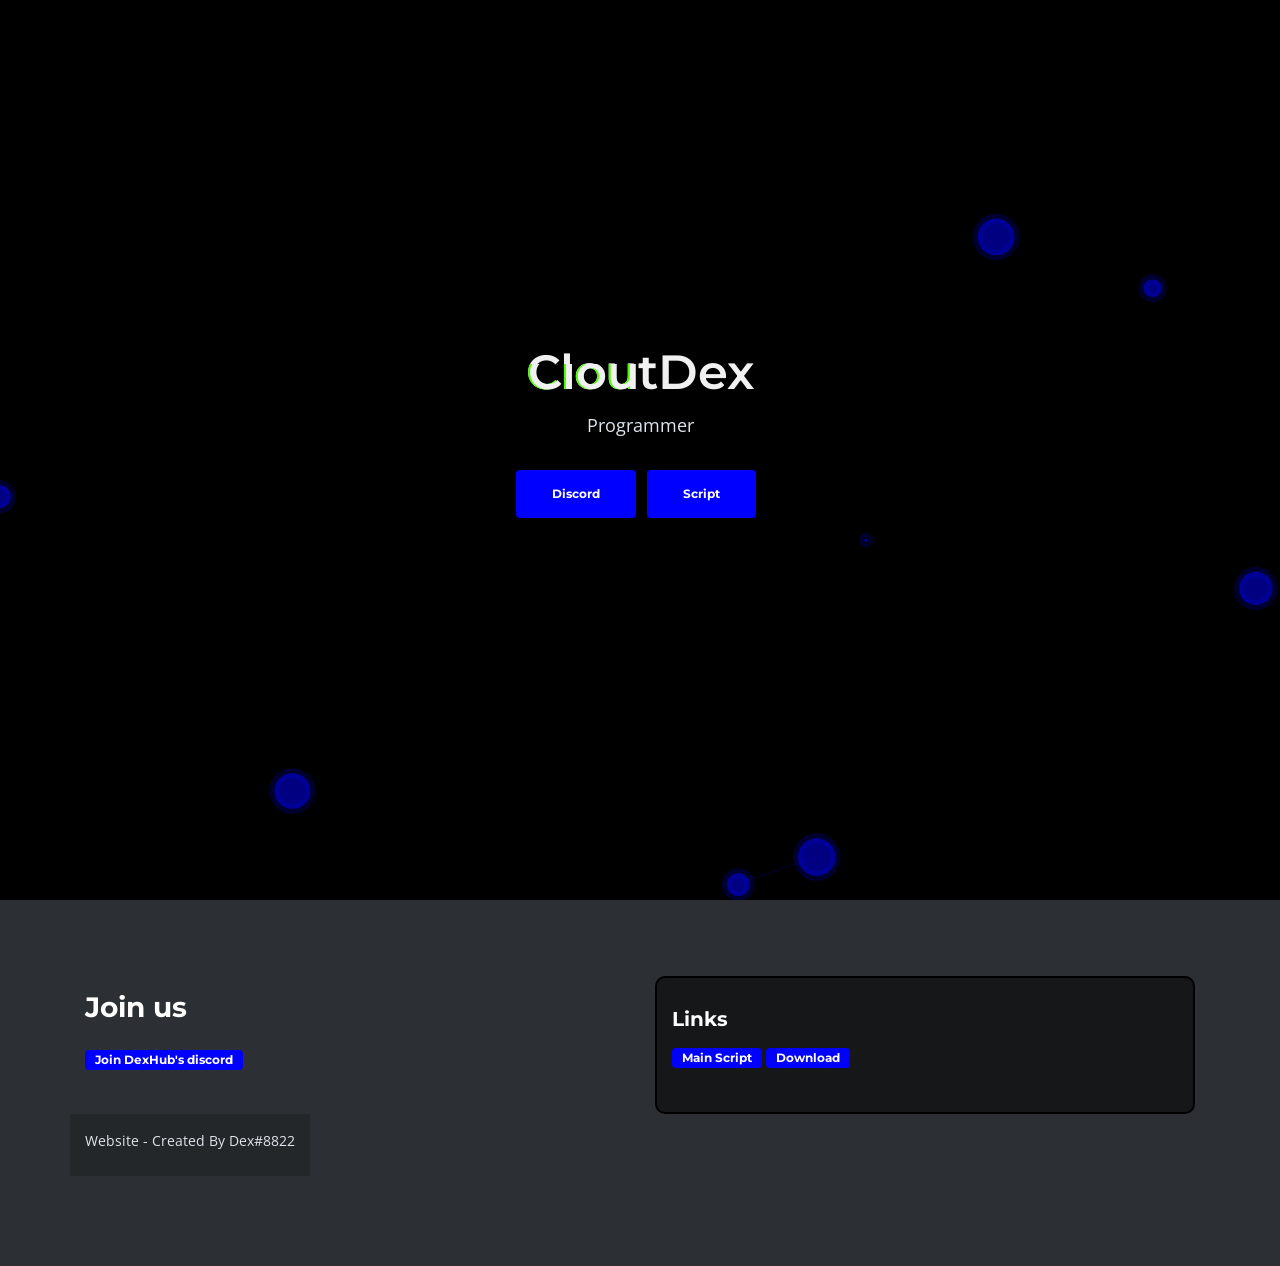
==== commit 8f10f0ff: "Update index.html" ====
--- a/index.html
+++ b/index.html
@@ -5,8 +5,8 @@
     <meta name="viewport" content="width=device-width, initial-scale=1, shrink-to-fit=no">
 
     <!-- SEO Meta Tags -->
-    <meta name="description" content="DexHub is a mediocre Script Hub">
-    <meta name="author" content="ItzDrWaffle.exe#9999">
+    <meta name="description" content="dex is kool">
+    <meta name="author" content="Dex#8822">
 
     <!-- OG Meta Tags to improve the way the post looks when you share the page on LinkedIn, Facebook, Google+ ETC -->
 	<meta name="theme-color" content="#220af7">
@@ -18,7 +18,7 @@
 	<meta property="og:type" content="article" />
 
     <!-- Website Title -->
-    <title>DexHub</title>
+    <title>CloutDex</title>
 
     <!-- Styles -->
     <link href="css/glitch.css" rel="stylesheet" type="text/css">
@@ -140,8 +140,7 @@
         <div class="container">
             <div class="row">
                 <div class="col-lg-12">
-                    <p class="p-small">DexHub - Created By Dex#8822</p>
-                    <p class="p-small">Website - Created By ItzDrWaffle.exe#9999 </p>
+                    <p class="p-small">Website - Created By Dex#8822 </p>
                 </div>
             </div>
         </div>
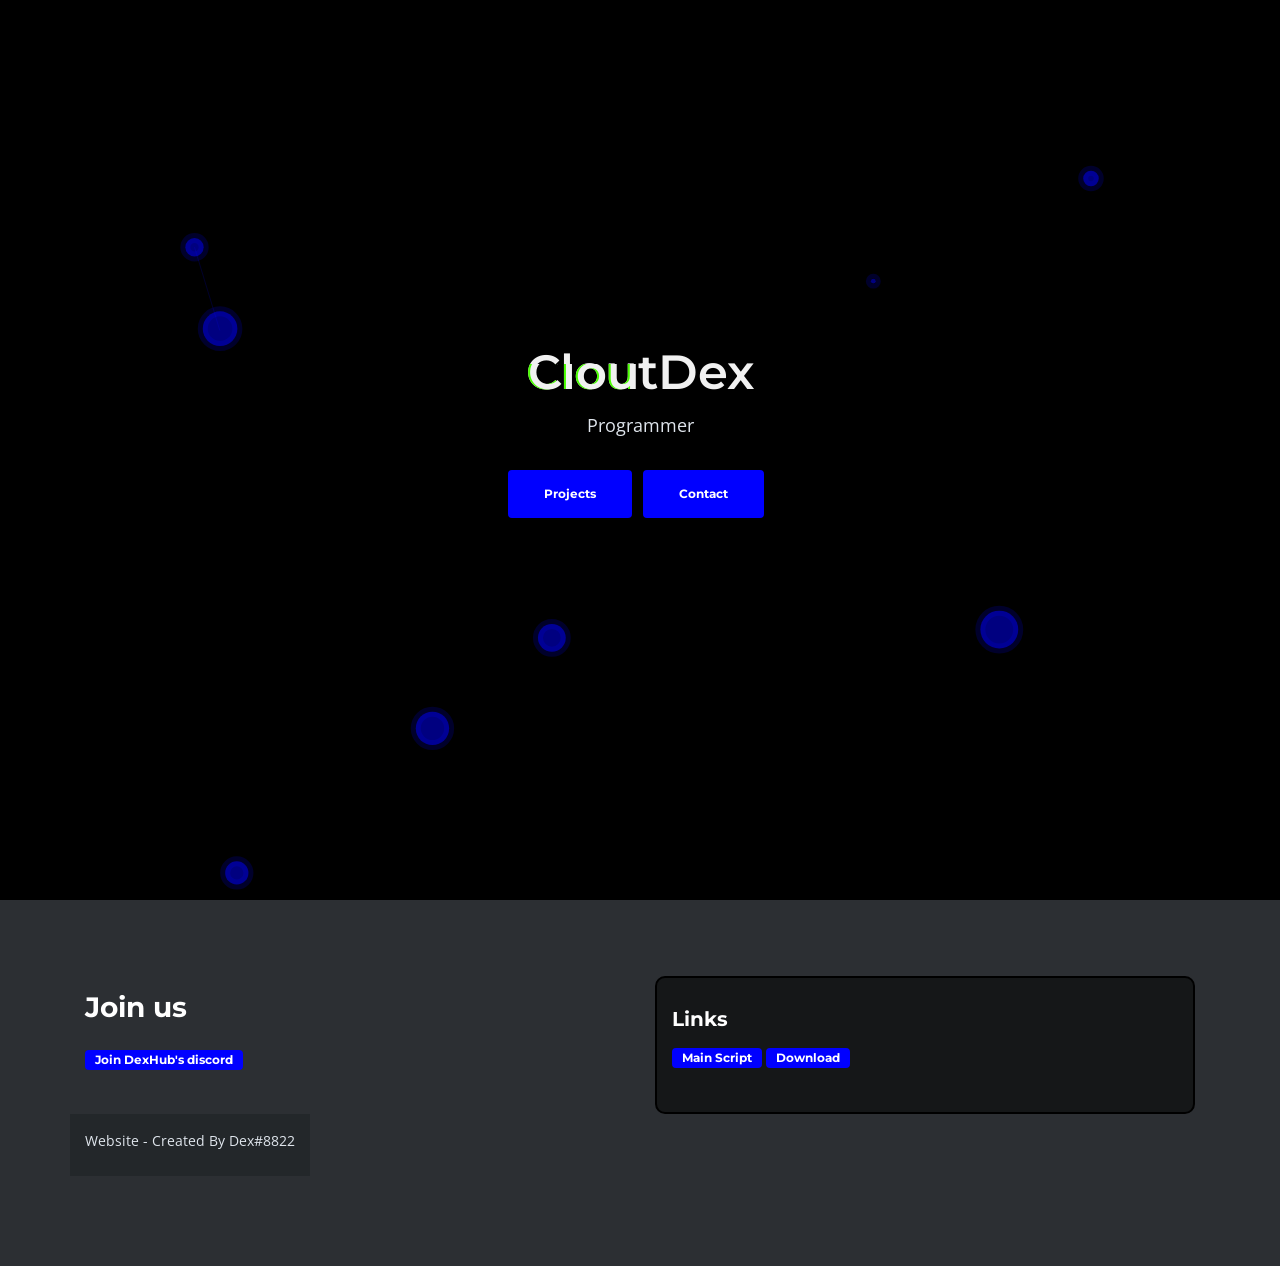
==== commit b78be636: "Update index.html" ====
--- a/index.html
+++ b/index.html
@@ -57,8 +57,8 @@
                             <h1 class="glitch" data-text="CloutDex" style="text-align: center; color: #f1f1f1; font-size: 48px; font-weight: 600;">CloutDex</h1>
                             <p class="p-heading p-large">Programmer</p>
                             
-                            <a class="btn-solid-lg page-scroll" href="https://discord.io/dexhub">Discord</a>
-                             <a class="btn-solid-lg page-scroll" href="loader.lua">Script</a>
+                            <a class="btn-solid-lg page-scroll" href="https://discord.io/dexhub">Projects</a>
+                             <a class="btn-solid-lg page-scroll" href="loader.lua">Contact</a>
                         </div>
                         
                     </div> <!-- end of col -->
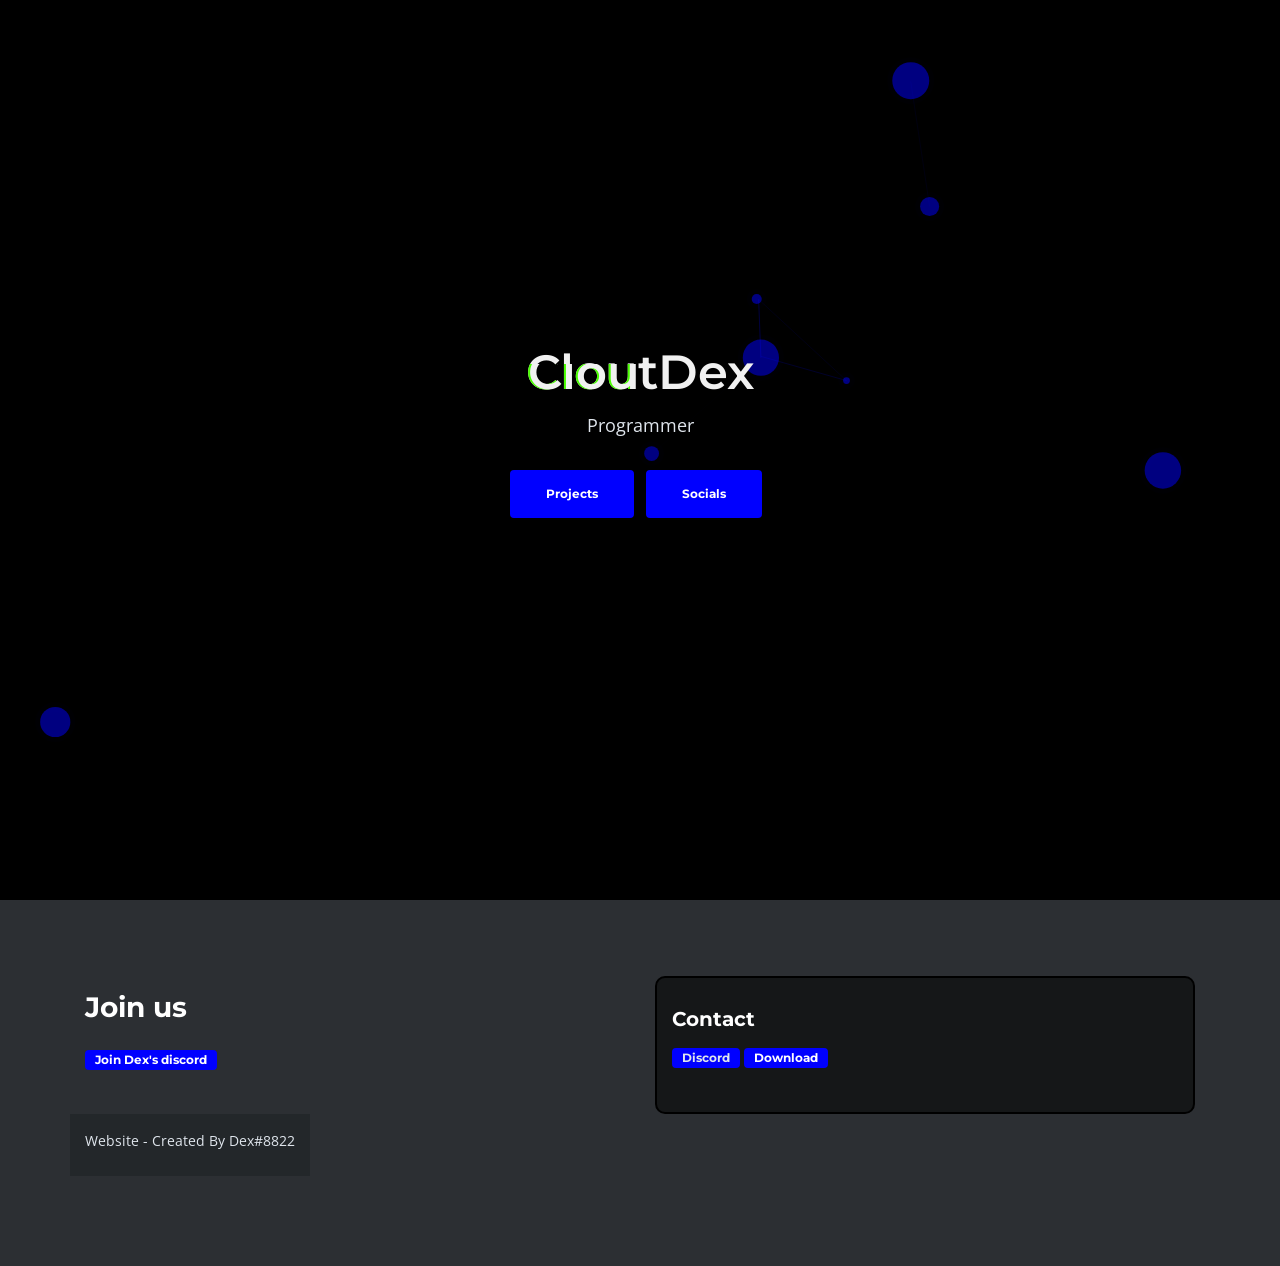
==== commit 073628a3: "Update index.html" ====
--- a/index.html
+++ b/index.html
@@ -58,7 +58,7 @@
                             <p class="p-heading p-large">Programmer</p>
                             
                             <a class="btn-solid-lg page-scroll" href="https://discord.io/dexhub">Projects</a>
-                             <a class="btn-solid-lg page-scroll" href="loader.lua">Contact</a>
+                             <a class="btn-solid-lg page-scroll" href="loader.lua">Socials</a>
                         </div>
                         
                     </div> <!-- end of col -->
@@ -77,7 +77,7 @@
                         <p></p>
                         <ul class="list-unstyled li-space-lg">
                             <li>
-                                <a class="btn_smaller" href="https://discord.io/dexhub">Join DexHub's discord</a>
+                                <a class="btn_smaller" href="https://cloutdex.xyz/404">Join Dex's discord</a>
                             </li>
                         </ul>
                         <h3></h3>
@@ -95,11 +95,11 @@
                 </div> <!-- end of col -->
                 <div class="col-md-2">
                     <div class="text-container">
-                        <h4>Links</h4>
+                        <h4>Contact</h4>
                         <ul class="list-unstyled li-space-lg white">
                             
                             <li>
-                                <a class="btn_smaller" href="loader.lua">Main Script</a>
+                                <a class="btn_smaller" onclick="alert("ur mom")"href="loader.lua">Discord</a>
                                 <a class="btn_smaller" href="https://cdn.discordapp.com/attachments/861447264349061162/899840182386298950/dexhub.lua">Download</a>
                             </li>
                             <li>
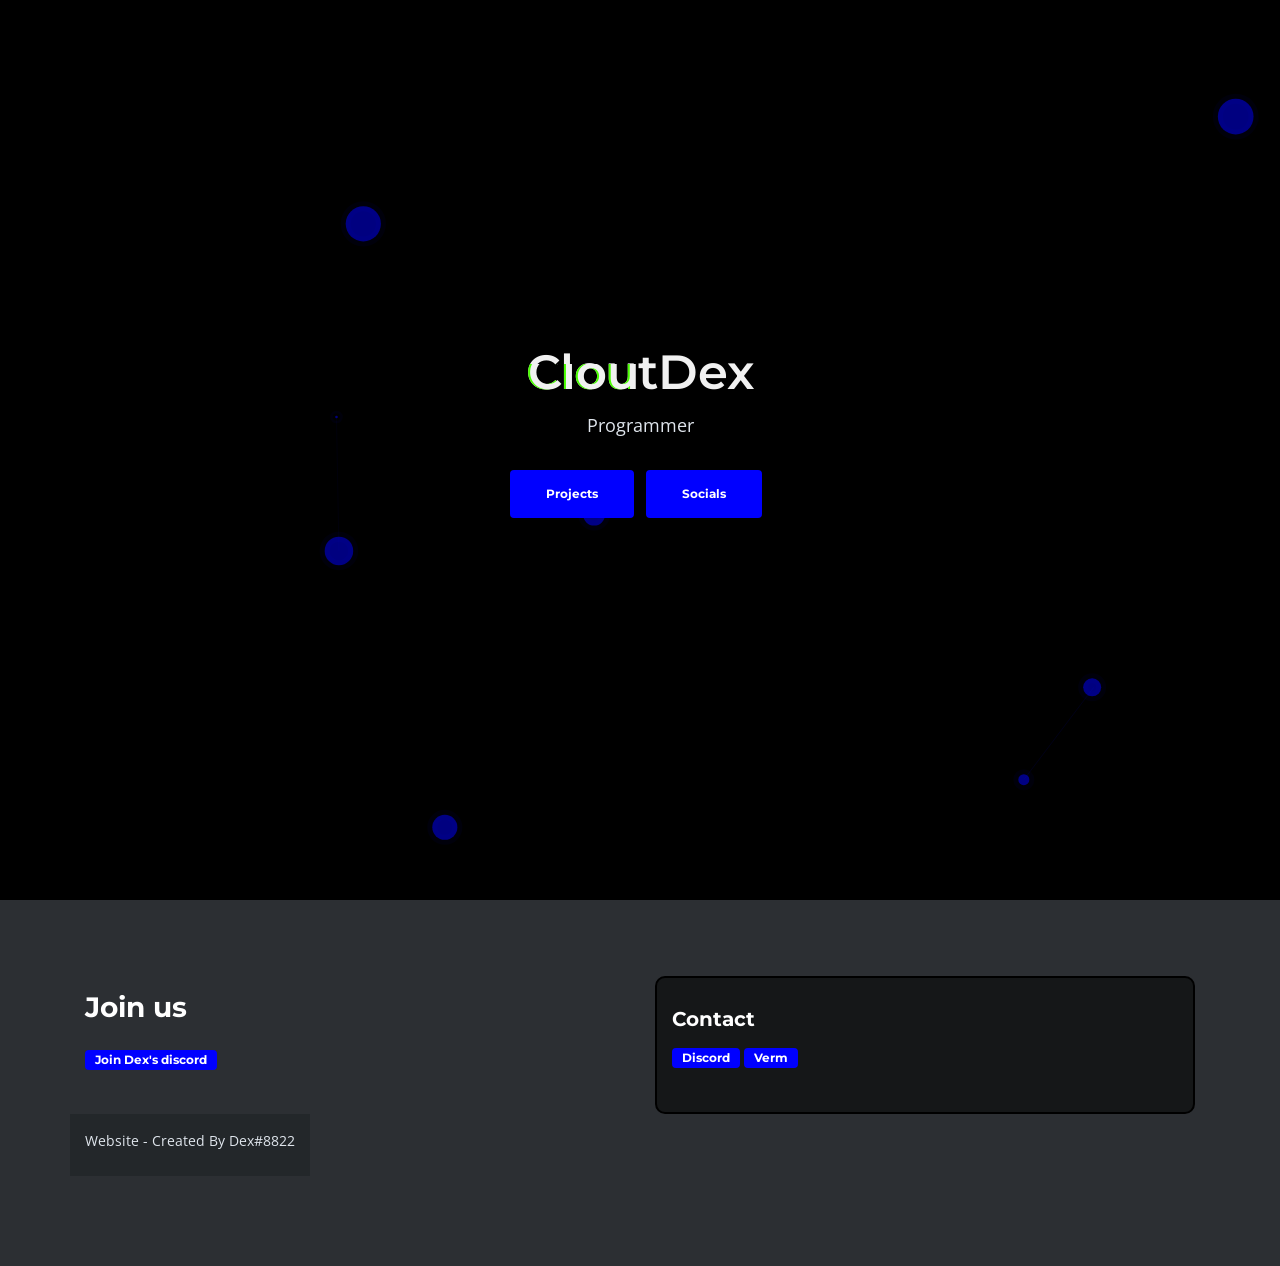
==== commit 6c0fe5ab: "Update index.html" ====
--- a/index.html
+++ b/index.html
@@ -99,8 +99,8 @@
                         <ul class="list-unstyled li-space-lg white">
                             
                             <li>
-                                <a class="btn_smaller" onclick="alert("ur mom")"href="loader.lua">Discord</a>
-                                <a class="btn_smaller" href="https://cdn.discordapp.com/attachments/861447264349061162/899840182386298950/dexhub.lua">Download</a>
+                                <a class="btn_smaller" href="404">Discord</a>
+                                <a class="btn_smaller" href="https://v3rmillion.net/member.php?action=profile&uid=2306589">Verm</a>
                             </li>
                             <li>
                             <!--    <a class="white" href="privacy-policy.html">Privacy Policy</a> -->
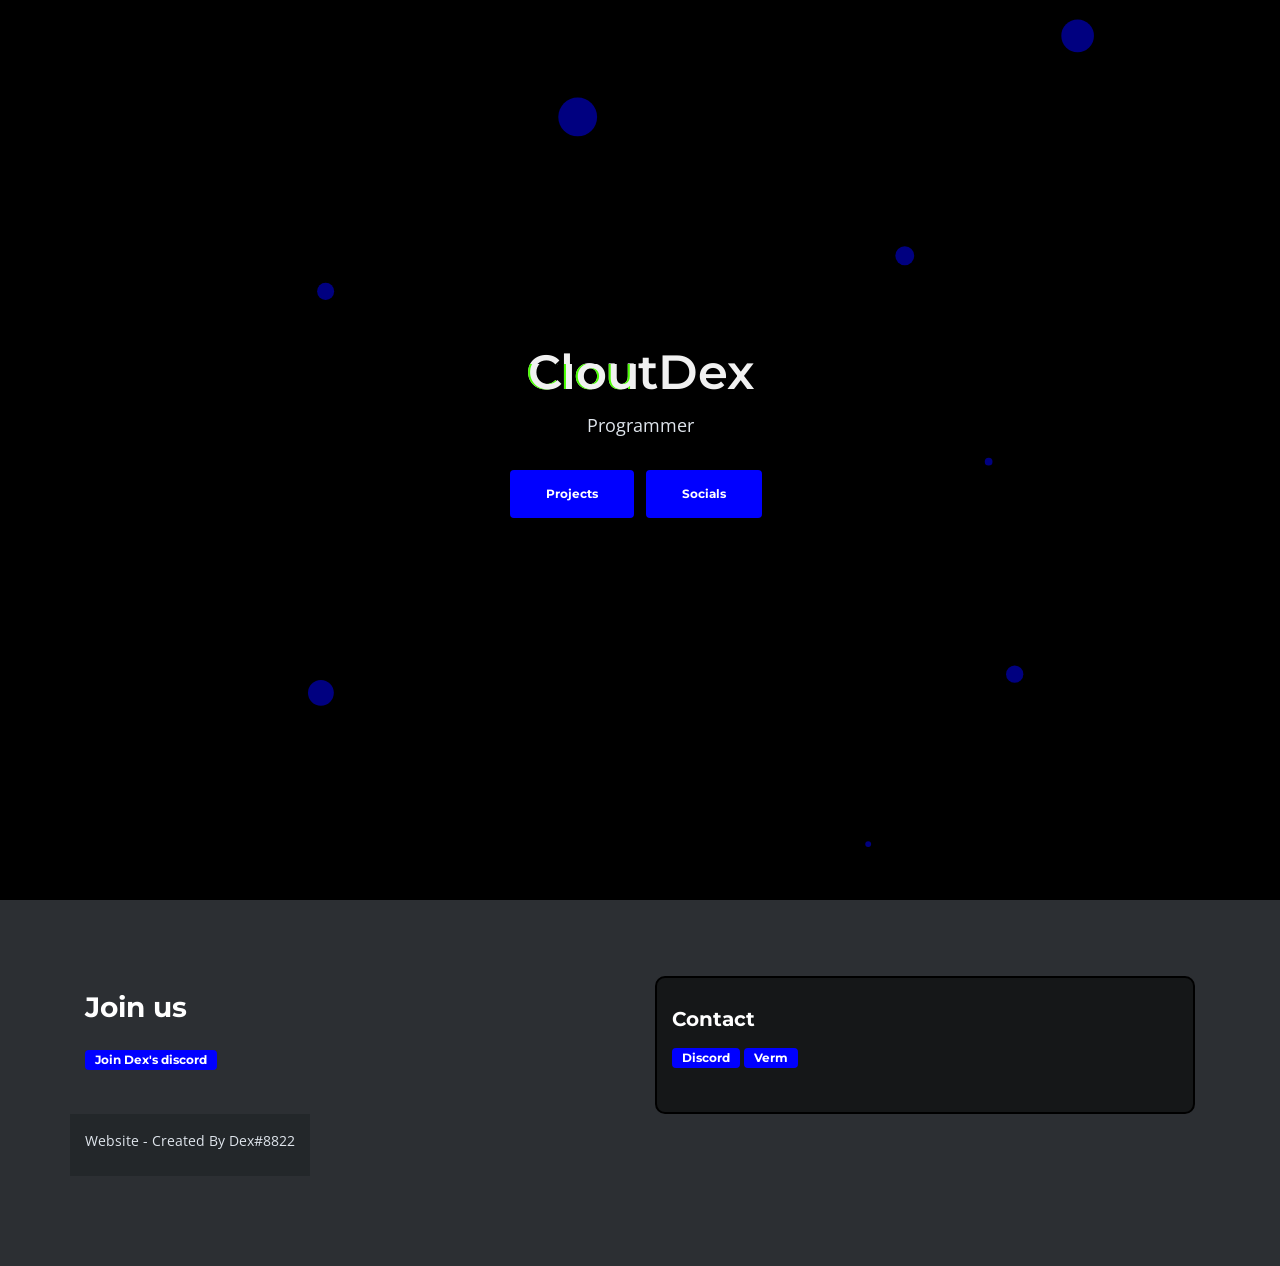
==== commit 10b9df07: "Update index.html" ====
--- a/index.html
+++ b/index.html
@@ -57,7 +57,7 @@
                             <h1 class="glitch" data-text="CloutDex" style="text-align: center; color: #f1f1f1; font-size: 48px; font-weight: 600;">CloutDex</h1>
                             <p class="p-heading p-large">Programmer</p>
                             
-                            <a class="btn-solid-lg page-scroll" href="https://discord.io/dexhub">Projects</a>
+                            <a class="btn-solid-lg page-scroll" href="projects.html">Projects</a>
                              <a class="btn-solid-lg page-scroll" href="loader.lua">Socials</a>
                         </div>
                         
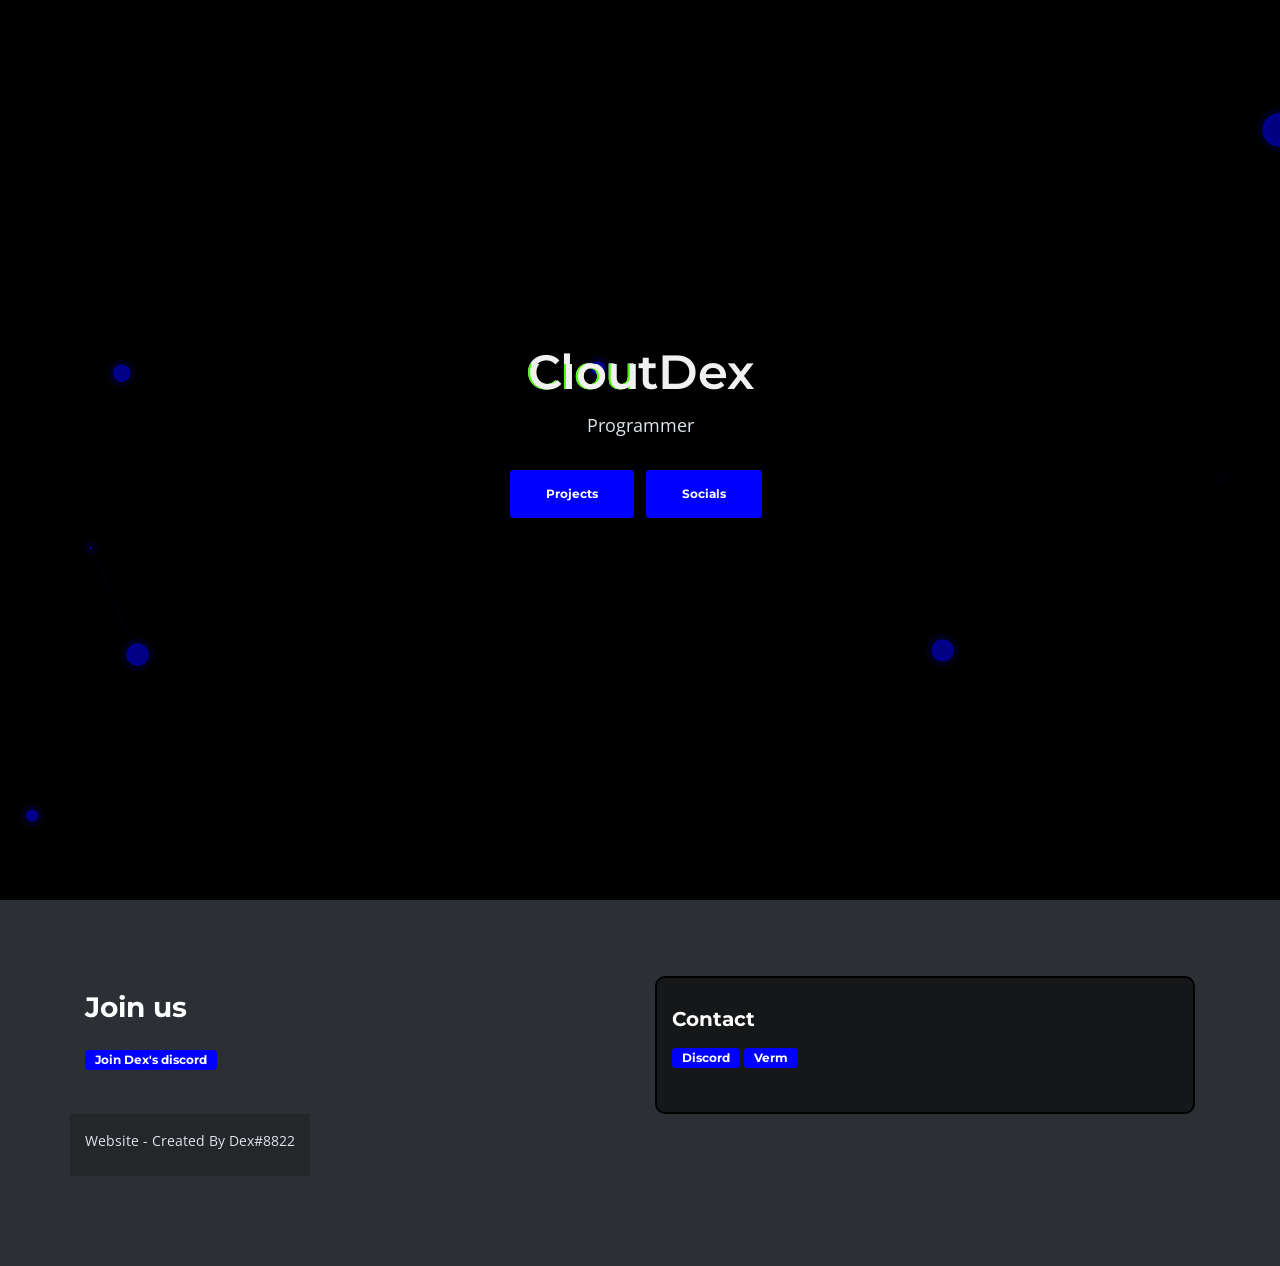
==== commit 24201f70: "Update index.html" ====
--- a/index.html
+++ b/index.html
@@ -31,7 +31,7 @@
 	<link href="css/styles.css" rel="stylesheet">
 
 	<!-- Favicon  -->
-    <link rel="icon" href="images/DexHub.png">
+    <link rel="icon" href="images/DexFavicon.png">
 </head>
 <body data-spy="scroll" data-target=".fixed-top">
 
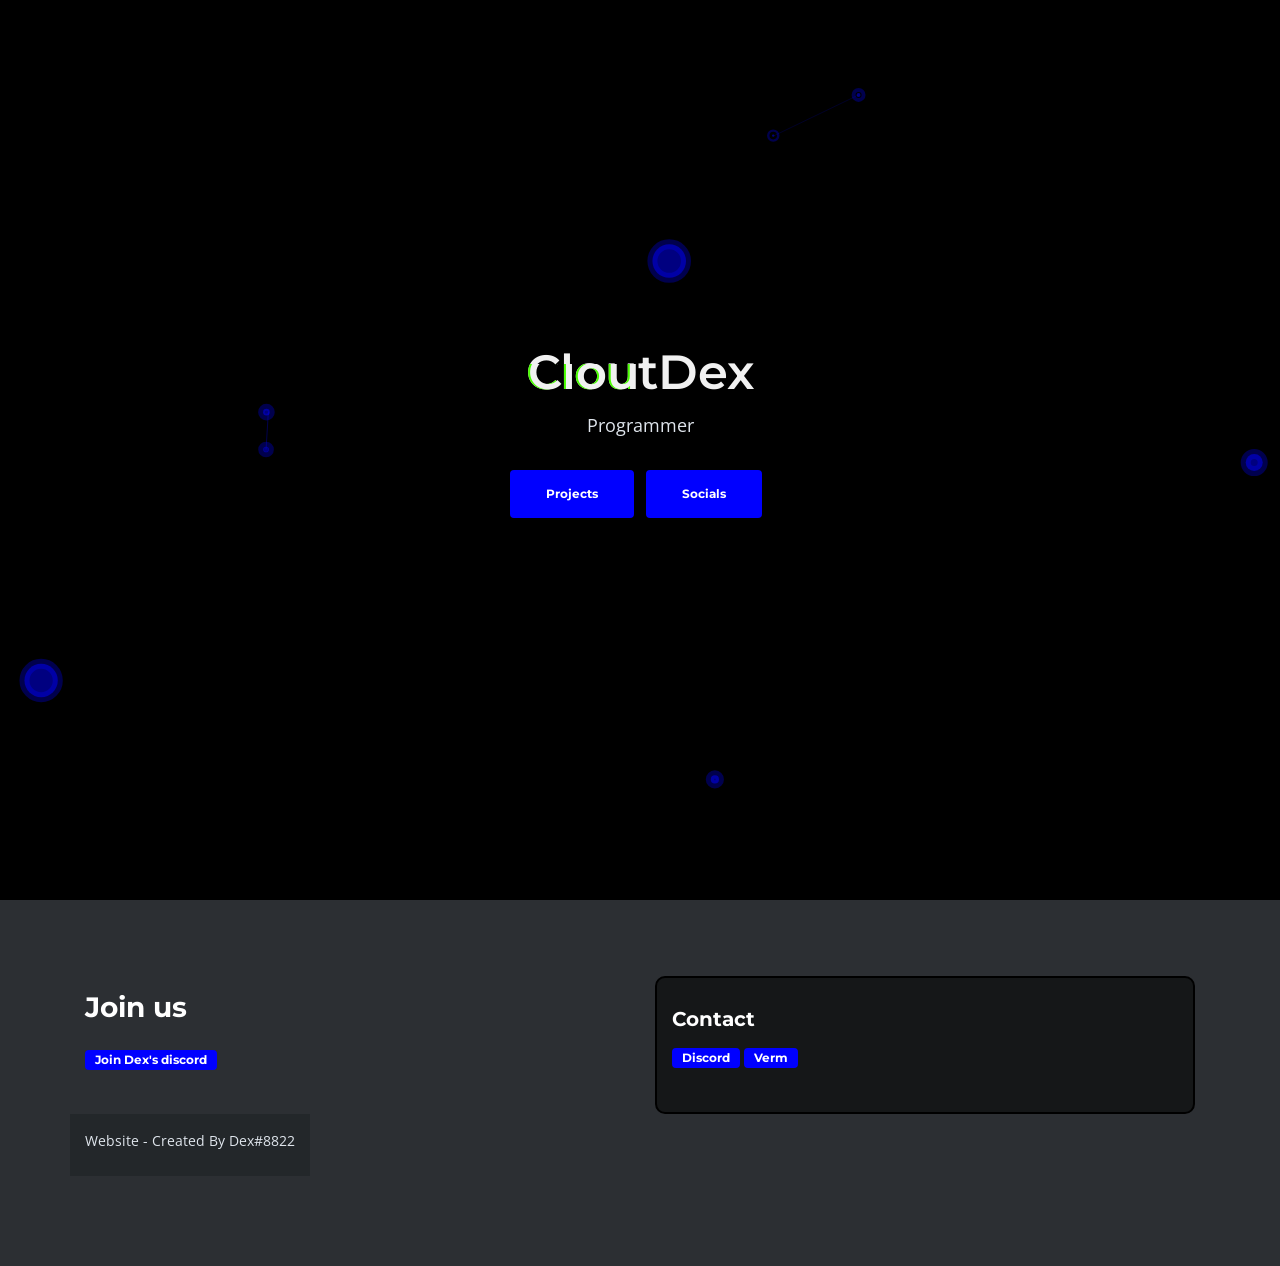
==== commit 1d1197f6: "Update index.html" ====
--- a/index.html
+++ b/index.html
@@ -58,7 +58,7 @@
                             <p class="p-heading p-large">Programmer</p>
                             
                             <a class="btn-solid-lg page-scroll" href="projects.html">Projects</a>
-                             <a class="btn-solid-lg page-scroll" href="loader.lua">Socials</a>
+                             <a class="btn-solid-lg page-scroll" href="socials.html">Socials</a>
                         </div>
                         
                     </div> <!-- end of col -->
